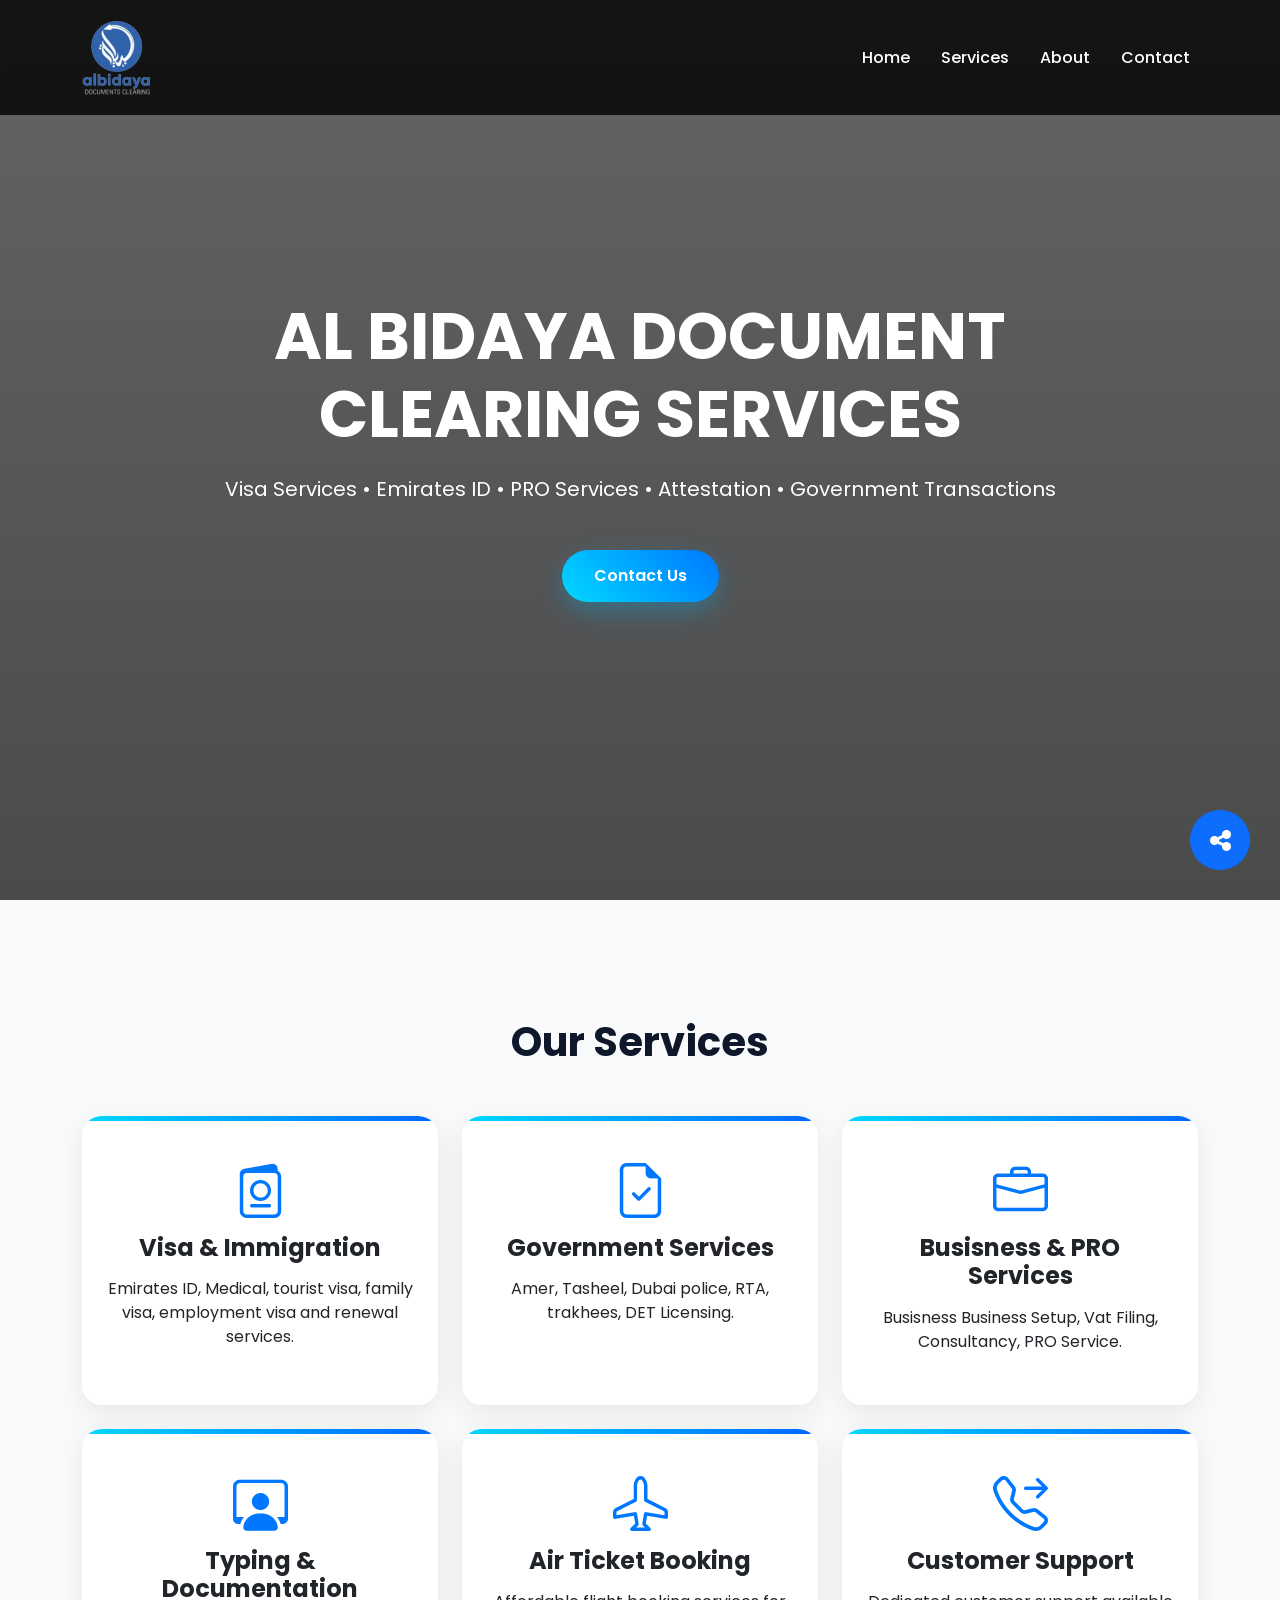
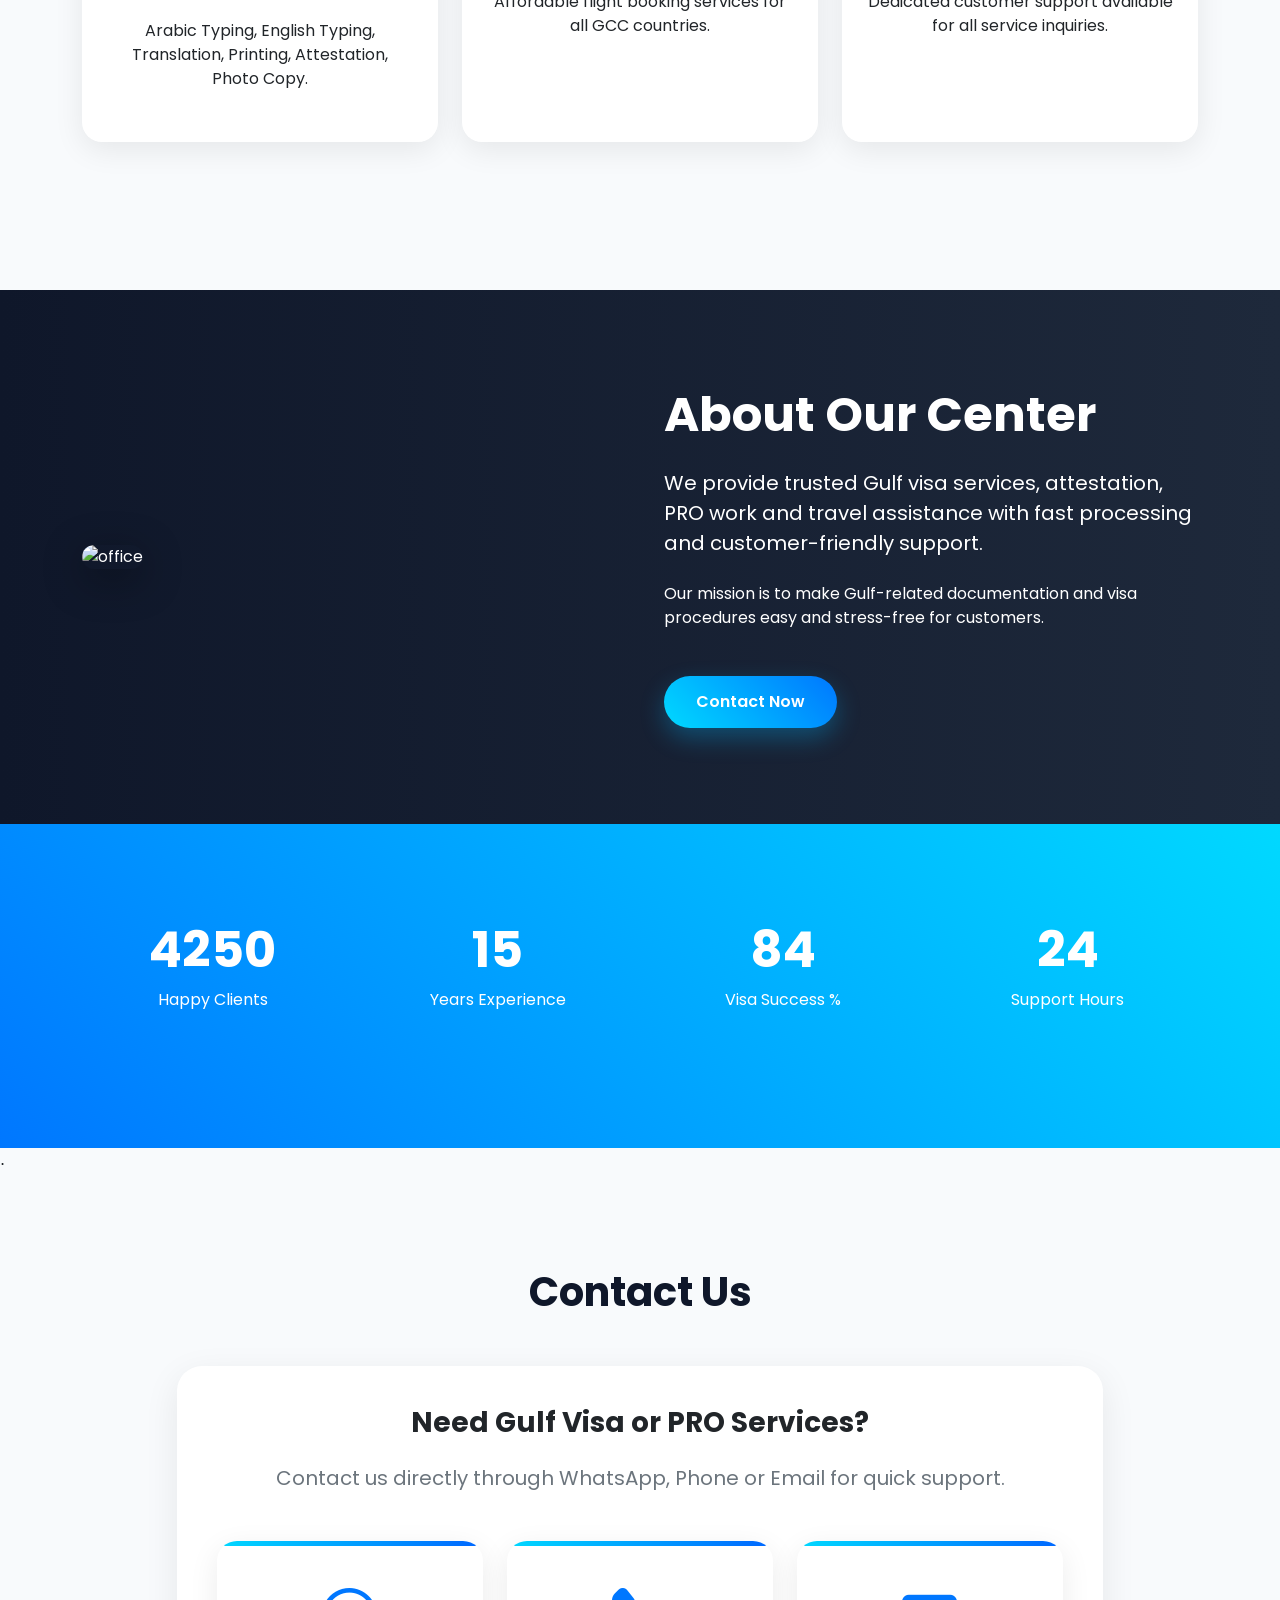
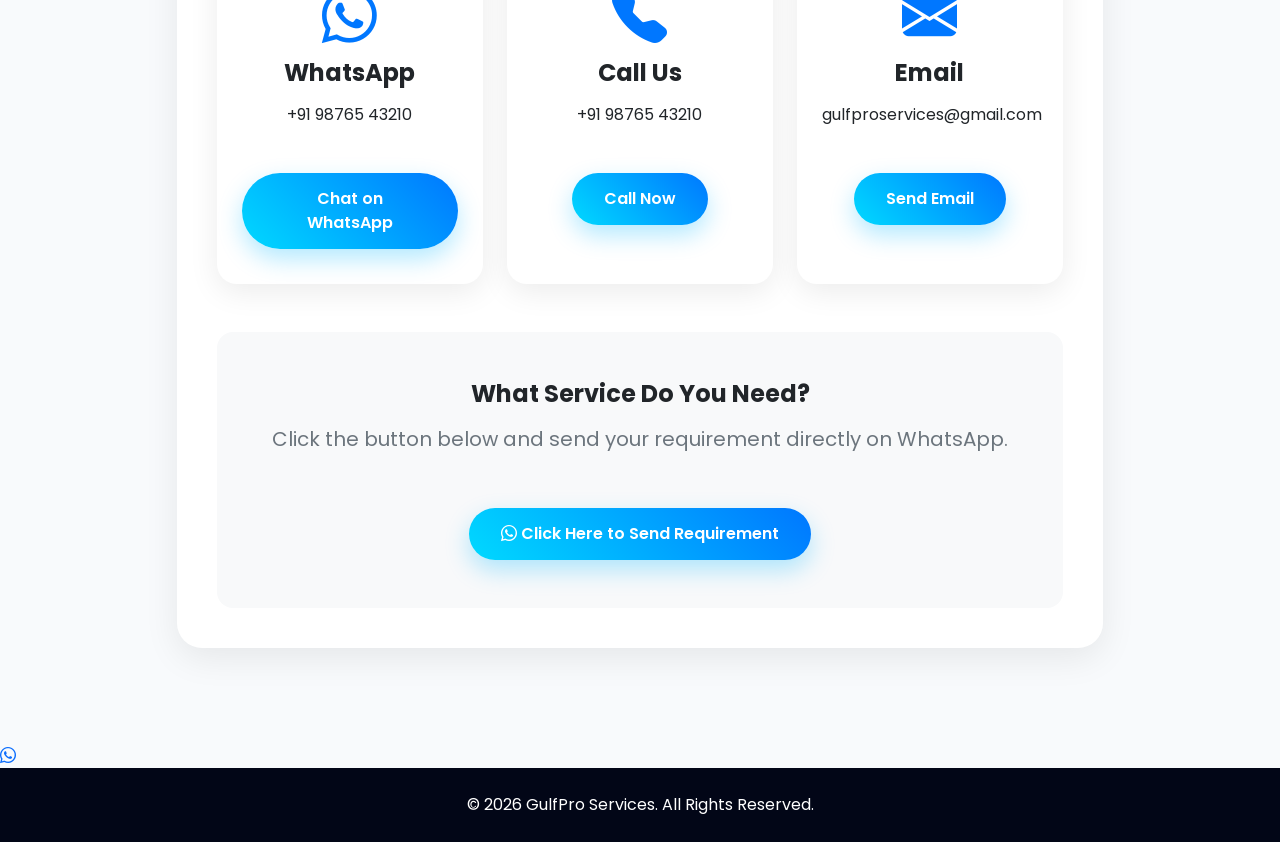
==== index.html @ 7e88ea54 "add sharesecondp" ====
<!DOCTYPE html>
<html lang="en">
<head>
  <meta charset="UTF-8" />
  <meta name="viewport" content="width=device-width, initial-scale=1.0" />
  <title>GulfPro Services</title>

  <link rel="stylesheet" href="https://fontawesome.com/icons/classic/solid/share-nodes">

  <link rel="stylesheet"
href="https://cdnjs.cloudflare.com/ajax/libs/font-awesome/6.5.1/css/all.min.css">

  <!-- Bootstrap -->
  <link
    href="https://cdn.jsdelivr.net/npm/bootstrap@5.3.3/dist/css/bootstrap.min.css"
    rel="stylesheet"
  />

  <!-- Bootstrap Icons -->
  <link
    rel="stylesheet"
    href="https://cdn.jsdelivr.net/npm/bootstrap-icons@1.11.3/font/bootstrap-icons.min.css"
  />

  <!-- AOS Animation -->
  <link
    href="https://unpkg.com/aos@2.3.4/dist/aos.css"
    rel="stylesheet"
  />

  <!-- Google Font -->
  <link rel="preconnect" href="https://fonts.googleapis.com">
  <link rel="preconnect" href="https://fonts.gstatic.com" crossorigin>
  <link href="https://fonts.googleapis.com/css2?family=Poppins:wght@300;400;500;600;700&display=swap" rel="stylesheet">
  <link rel="stylesheet" href="css.css">
</head>


<body>

  <!-- Navbar -->
  <nav class="navbar navbar-expand-lg  navbar-expand-sm navbar-dark fixed-top">
    <div class="container">
      <a class="navbar-brand" href="#">
        <img src="logo42.png" alt="" style="width: 25%;">
      </a>

      <button
        class="navbar-toggler"
        type="button"
        data-bs-toggle="collapse"
        data-bs-target="#navbarNav"
      >
        <span class="navbar-toggler-icon"></span>
      </button>

      <div class="collapse navbar-collapse" id="navbarNav">
        <ul class="navbar-nav ms-auto">
          <li class="nav-item">
            <a class="nav-link" href="#home">Home</a>
          </li>
          <li class="nav-item">
            <a class="nav-link" href="#services">Services</a>
          </li>
          <li class="nav-item">
            <a class="nav-link" href="#about">About</a>
          </li>
          <li class="nav-item">
            <a class="nav-link" href="#contact">Contact</a>
          </li>
        </ul>
      </div>
    </div>
  </nav>

  <!-- Hero Section -->
  <section class="hero" id="home">
    <div class="container">
      <div class="row justify-content-center">
        <div class="col-lg-10">
          <h1>
            AL BIDAYA DOCUMENT CLEARING SERVICES
          </h1>
          <p>
            Visa Services • Emirates ID • PRO Services • Attestation • Government Transactions
          </p>

          <a href="#contact" class="main-btn">
            Contact Us
          </a>
        </div>
      </div>
    </div>
  </section>

  <!-- Services -->
   <div style="width: 100%;height:70px;" id="services"></div>
  <section class=" services" >
    <div class="container py-5">
      <h2 class="section-title" data-aos="fade-up">
        Our Services
      </h2>

      <div class="row g-4">

        <div class=" col-sm-12 col-md-12 col-lg-4" data-aos="zoom-in">
          <div class="service-card text-center">
            <i class="bi bi-passport floating"></i>
            <h4>Visa & Immigration </h4>
            <p>
              Emirates ID, Medical, tourist visa, family visa, employment visa and renewal services.
            </p>
          </div>
        </div>

        <div class=" col-sm-12 col-md-6 col-lg-4" data-aos-delay="100">
          <div class="service-card text-center">
            <i class="bi bi-file-earmark-check floating"></i>
            <h4>Government Services</h4>
            <p>
              Amer, Tasheel, Dubai police, RTA, trakhees, DET Licensing.
            </p>
          </div>
        </div>

        <div class=" col-sm-12 col-md-12 col-lg-4" data-aos-delay="200">
          <div class="service-card text-center">
            <i class="bi bi-briefcase floating"></i>
            <h4> Busisness & PRO Services</h4>
            <p>
              Busisness Business Setup, Vat Filing, Consultancy, PRO Service.
            </p>
          </div>
        </div>

        <div class=" col-sm-12 col-md-12 col-lg-4" data-aos-delay="100">
          <div class="service-card text-center">
            <i class="bi bi-person-workspace floating"></i>
            <h4>Typing & Documentation</h4>
            <p>
              Arabic Typing, English Typing, Translation, Printing, Attestation, Photo Copy.
            </p>
          </div>
        </div>

        <div class=" col-sm-12 col-md-12 col-lg-4" data-aos="zoom-in">
          <div class="service-card text-center">
            <i class="bi bi-airplane floating"></i>
            <h4>Air Ticket Booking</h4>
            <p>
              Affordable flight booking services for all GCC countries.
            </p>
          </div>
        </div>

        

        <div class=" col-sm-12 col-md-12 col-lg-4" data-aos-delay="200">
          <div class="service-card text-center">
            <i class="bi bi-telephone-forward floating"></i>
            <h4>Customer Support</h4>
            <p>
              Dedicated customer support available for all service inquiries.
            </p>
          </div>
        </div>

      </div>
    </div>
  </section>

  <!-- About -->
   <div style="width: 100%;height:100px;" id="about"></div>
  <section class="about py-5" >
    <div class="container py-5">
      <div class="row align-items-center g-5">

        <div class="col-lg-6" data-aos="fade-right">
          <img
            src="https://images.unsplash.com/photo-1520607162513-77705c0f0d4a?q=80&w=2070&auto=format&fit=crop"
            alt="office"
          />
        </div>

        <div class="col-lg-6" data-aos="fade-left">
          <h2 class="fw-bold mb-4 display-5">
            About Our Center
          </h2>

          <p class="mb-4 fs-5">
            We provide trusted Gulf visa services, attestation, PRO work and travel assistance with fast processing and customer-friendly support.
          </p>

          <p>
            Our mission is to make Gulf-related documentation and visa procedures easy and stress-free for customers.
          </p>

          <a href="#contact" class="main-btn">
            Contact Now
          </a>
        </div>

      </div>
    </div>
  </section>

  <!-- Stats -->
   
  <section class="stats py-5">
    <div class="container py-5">
      <div class="row text-center">

        <div class="col-md-3 mb-4" data-aos="fade-up">
          <div class="stat-box">
            <h2 class="counter" data-target="5000">0</h2>
            <p>Happy Clients</p>
          </div>
        </div>

        <div class="col-md-3 mb-4" data-aos="fade-up" data-aos-delay="100">
          <div class="stat-box">
            <h2 class="counter" data-target="15">0</h2>
            <p>Years Experience</p>
          </div>
        </div>

        <div class="col-md-3 mb-4" data-aos="fade-up" data-aos-delay="200">
          <div class="stat-box">
            <h2 class="counter" data-target="100">0</h2>
            <p>Visa Success %</p>
          </div>
        </div>

        <div class="col-md-3 mb-4" data-aos="fade-up" data-aos-delay="300">
          <div class="stat-box">
            <h2 class="counter" data-target="24">0</h2>
            <p>Support Hours</p>
          </div>
        </div>

      </div>
    </div>
  </section>

  <!-- Contact -->
   .

  <section class="py-5" >
    <div class="container py-5" id="contact">
      <h2 class="section-title" data-aos="fade-up">
        Contact Us
      </h2>

      <div class="row justify-content-center">
        <div class="col-lg-10" data-aos="zoom-in">

          <div class="contact-box text-center">

            <h3 class="fw-bold mb-4">
              Need Gulf Visa or PRO Services?
            </h3>

            <p class="mb-5 fs-5 text-secondary">
              Contact us directly through WhatsApp, Phone or Email for quick support.
            </p>

            <div class="row g-4 mb-5">

              <div class="col-md-4">
                <div class="service-card text-center h-100">
                  <i class="bi bi-whatsapp"></i>
                  <h4>WhatsApp</h4>
                  <p>
                    +91 98765 43210
                  </p>

                  <a
                    href="https://wa.me/919876543210"
                    target="_blank"
                    class="main-btn"
                  >
                    Chat on WhatsApp
                  </a>
                </div>
              </div>

              <div class="col-md-4">
                <div class="service-card text-center h-100">
                  <i class="bi bi-telephone-fill"></i>
                  <h4>Call Us</h4>
                  <p>
                    +91 98765 43210
                  </p>

                  <a
                    href="tel:+919876543210"
                    class="main-btn"
                  >
                    Call Now
                  </a>
                </div>
              </div>

              <div class="col-md-4">
                <div class="service-card text-center h-100">
                  <i class="bi bi-envelope-fill"></i>
                  <h4>Email</h4>
                  <p>
                    gulfproservices@gmail.com
                  </p>

                  <a
                    href="mailto:gulfproservices@gmail.com"
                    class="main-btn"
                  >
                    Send Email
                  </a>
                </div>
              </div>

            </div>

            <div class="p-5 rounded-4 bg-light">
              <h4 class="fw-bold mb-3 text-dark">
                What Service Do You Need?
              </h4>

              <p class="text-secondary mb-4 fs-5">
                Click the button below and send your requirement directly on WhatsApp.
              </p>

              <a
                href="https://wa.me/919539756061?text=Hello%20GulfPro%20Services%2C%20I%20need%20more%20details%20about%20your%20services."
                target="_blank"
                class="main-btn"
              >
                <i class="bi bi-whatsapp"></i>
                Click Here to Send Requirement
              </a>
            </div>

          </div>

        </div>
      </div>
    </div>
  </section>

  <!-- Google Translate
  <div class="translate-box">
    <div id="google_translate_element"></div>
  </div> -->


   <a href="https://wa.me/919539756061?text=Hello...%0A%20AL%20BIDAYA%20DOCUMENT%20CLEARING%2C%20I%20need%20more%20details%20about%20your%20services."
class="whatsapp-float"
target="_blank">

<i class="bi bi-whatsapp"></i>

</a>


<!-- <a href="https://www.instagram.com/_junaid_ibnali_/?__pwa=1#" class="instagram" target="_blank">
<img src="instagram.png" alt="" width="20px">
</a>  -->



<div class="social-container">
    <div class="main-btnmedia">
        <i class="fa-solid fa-share-nodes"></i>
    </div>

    <a href="https://wa.me/919539756061?text=Hello...%0A%20AL%20BIDAYA%20DOCUMENT%20CLEARING%2C%20I%20need%20more%20details%20about%20your%20services." class="social whatsapp" target="_self">
        <i class="fab fa-whatsapp"></i>
    </a>

    <a href="https://www.instagram.com/_junaid_ibnali_/?__pwa=1#" class="social instagram" target="_blank">
        <i class="fab fa-instagram"></i>
    </a>

    <a href="tel:+919539756061" class="social phone">
      <i class="fas fa-phone"></i>
    </a>
</div>

  <!-- Footer -->
  <footer>
    <div class="container">
      <p class="mb-0">
        © 2026 GulfPro Services. All Rights Reserved.
      </p>
    </div>
  </footer>

  <!-- Bootstrap JS -->
  <script src="https://cdn.jsdelivr.net/npm/bootstrap@5.3.3/dist/js/bootstrap.bundle.min.js"></script>

  <!-- AOS -->
  <script src="https://unpkg.com/aos@2.3.4/dist/aos.js"></script>

  <script>
    AOS.init({
      duration: 1000,
      once: true,
    });

    // Counter Animation
    const counters = document.querySelectorAll('.counter');

    counters.forEach(counter => {
      counter.innerText = '0';

      const updateCounter = () => {
        const target = +counter.getAttribute('data-target');
        const c = +counter.innerText;

        const increment = target / 100;

        if(c < target) {
          counter.innerText = `${Math.ceil(c + increment)}`;
          setTimeout(updateCounter, 25);
        } else {
          counter.innerText = target;
        }
      };

      updateCounter();
    });

    // Smooth Scroll
    document.querySelectorAll('a[href^="#"]').forEach(anchor => {
      anchor.addEventListener('click', function(e) {
        e.preventDefault();

        document.querySelector(this.getAttribute('href')).scrollIntoView({
          behavior: 'smooth'
        });
      });
    });
  </script>

  <!-- Google Translate Script -->
  <script>
    function googleTranslateElementInit() {
      new google.translate.TranslateElement(
        {
          pageLanguage: 'en',
        },
        'google_translate_element'
      );
    }
  </script>

  <script src="//translate.google.com/translate_a/element.js?cb=googleTranslateElementInit"></script>

</body>
</html>
---- css.css ----
* {
      margin: 0;
      padding: 0;
      box-sizing: border-box;
      font-family: 'Poppins', sans-serif;
    }

    body {
      background: #f8fafc;
      overflow-x: hidden;
    }

    .navbar {
      background: rgba(0, 0, 0, 0.8);
      backdrop-filter: blur(10px);
      padding: 15px 0;
    }

    .navbar-brand {
      font-size: 28px;
      font-weight: 700;
      color: #00d9ff !important;
    }

    .nav-link {
      color: white !important;
      margin-left: 15px;
      transition: 0.3s;
      font-weight: 500;
    }
    .navbar-nav a{
      position: relative;
    }
    .navbar-nav a::after{
    content: "";
    position: absolute;
    left:7px;
    bottom: 8px;
    width: 0%;
    height: 2px;
    background: rgb(23, 142, 226);
    transition: 0.3s;
    }

    .navbar-nav a:hover::after{
      width: 50%;
      
    }


    @media(max-width: 991px) {
      .navbar-nav a::after{
    content: "";
    position: absolute;
    left:0;
    bottom: 8px;
    width: 0%;
    height: 2px;
    background: rgb(23, 142, 226);
    transition: 0.3s;
    float: left;
    }

    .navbar-nav a:hover::after{
      width: 50%;
      
    }

    .nav-item{
      width: fit-content;
      text-align: end;
    }
    }

    
              /* nav */
    .hero {
      height: 100vh;
      background:
        linear-gradient(rgba(0,0,0,0.6), rgba(0,0,0,0.7)),
        url('https://images.unsplash.com/photo-1516321318423-f06f85e504b3?q=80&w=1200&auto=format&fit=crop&utm_source=chatgpt.com');
      background-size: cover;
      background-position: center;
      display: flex;
      align-items: center;
      color: white;
      text-align: center;
    }

    .hero h1 {
      font-size: 65px;
      font-weight: 700;
      animation: fadeDown 1.2s ease;
    }

    .hero p {
      font-size: 20px;
      margin-top: 20px;
      animation: fadeUp 1.4s ease;
    }

    .main-btn {
      background: linear-gradient(45deg, #00d9ff, #0077ff);
      color: white;
      border: none;
      padding: 14px 32px;
      border-radius: 50px;
      margin-top: 30px;
      font-weight: 600;
      transition: 0.4s;
      text-decoration: none;
      display: inline-block;
      box-shadow: 0 10px 25px rgba(0, 183, 255, 0.3);
    }

    .main-btn:hover {
      transform: translateY(-5px) scale(1.03);
      color: white;
    }
    .services{
        
    }

    .section-title {
      font-size: 40px;
      font-weight: 700;
      text-align: center;
      margin-bottom: 50px;
      color: #0f172a;
    }

    .service-card {
      background: white;
      border-radius: 20px;
      padding: 35px 25px;
      transition: 0.4s;
      box-shadow: 0 8px 30px rgba(0,0,0,0.08);
      height: 100%;
      position: relative;
      overflow: hidden;
    }

    .service-card::before {
      content: '';
      position: absolute;
      width: 100%;
      height: 5px;
      background: linear-gradient(to right, #00d9ff, #0066ff);
      top: 0;
      left: 0;
    }

    .service-card:hover {
      transform: translateY(-10px);
      box-shadow: 0 15px 40px rgba(0,0,0,0.15);
    }

    .service-card i {
      font-size: 55px;
      color: #0077ff;
      margin-bottom: 20px;
    }

    .service-card h4 {
      font-weight: 700;
      margin-bottom: 15px;
    }

    .about {
      background: linear-gradient(to right, #0f172a, #1e293b);
      color: white;
    }

    .about img {
      width: 100%;
      border-radius: 25px;
      box-shadow: 0 10px 40px rgba(0,0,0,0.4);
    }

    .stats {
      background: linear-gradient(45deg, #0077ff, #00d9ff);
      color: white;
    }

    .stat-box h2 {
      font-size: 50px;
      font-weight: 700;
    }

    .contact-box {
      background: white;
      border-radius: 25px;
      padding: 40px;
      box-shadow: 0 10px 35px rgba(0,0,0,0.08);
    }

    .form-control {
      height: 55px;
      border-radius: 12px;
      border: 1px solid #ddd;
    }

    textarea.form-control {
      height: 140px;
    }

    footer {
      background: #020617;
      color: white;
      text-align: center;
      padding: 25px 0;
    }

    .floating {
      animation: floating 3s ease-in-out infinite;
    }

    @keyframes floating {
      0% {
        transform: translateY(0px);
      }
      50% {
        transform: translateY(-10px);
      }
      100% {
        transform: translateY(0px);
      }
    }

    @keyframes fadeDown {
      from {
        opacity: 0;
        transform: translateY(-50px);
      }
      to {
        opacity: 1;
        transform: translateY(0);
      }
    }

    @keyframes fadeUp {
      from {
        opacity: 0;
        transform: translateY(50px);
      }
      to {
        opacity: 1;
        transform: translateY(0);
      }
    }

    .translate-box {
      position: fixed;
      right: 20px;
      bottom: 20px;
      z-index: 999;
    }

    @media(max-width: 768px) {
      .hero h1 {
        font-size: 40px;
      }

      .section-title {
        font-size: 32px;
      }
    }


    /* .whatsapp-float{
position:fixed;
bottom:20px;
right:20px;
width:50px;
height:50px;
background:#25d366;
color:white;
border-radius:50%;
display:flex;
align-items:center;
justify-content:center;
font-size:30px;
text-decoration:none;
z-index:999;
box-shadow:0 10px 25px rgba(0,0,0,0.2);
}

.instagram{
    position:fixed;
bottom:80px;
right:20px;
width:50px;
height:50px;
background:#954601;
color:white;
border-radius:50%;
display:flex;
align-items:center;
justify-content:center;
font-size:30px;
text-decoration:none;
z-index:999;
box-shadow:0 10px 25px rgba(0,0,0,0.2);
} */

/* .instagram img{
    width:50px;
    height:50px;
}



.social-container{
    position: fixed;
    right: 30px;
    bottom: 30px;
}

.main-btnmedia{
    width: 60px;
    height: 60px;
    background: #007bff;
    color: white;
    border-radius: 50%;
    display: flex;
    justify-content: center;
    align-items: center;
    cursor: pointer;
    font-size: 30px;
}

.social{
    position: absolute;
    width: 50px;
    height: 50px;
    border-radius: 50%;
    color: white;
    display: flex;
    justify-content: center;
    align-items: center;
    text-decoration: none;
    transition: 0.4s;
    opacity: 0;
}

.whatsapp{
    background: #25D366;
    bottom: 0;
    right: 0;
}

.instagram{
    background: #E4405F;
    bottom: 0;
    right: 0;
}

.social-container:hover .whatsapp{
    bottom: 70px;
    opacity: 1;
}

.social-container:hover .instagram{
    right: 58px;
    bottom: 38px;
    opacity: 1;
} */




.social-container{
    position: fixed;
    right: 30px;
    bottom: 30px;
}

.main-btnmedia{
    width: 60px;
    height: 60px;
    border-radius: 50%;
    background: #0d6efd;
    color: white;
    display: flex;
    justify-content: center;
    align-items: center;
    font-size: 24px;
    cursor: pointer;
}

.social{
    position: absolute;
    width: 50px;
    height: 50px;
    border-radius: 50%;
    color: white;
    display: flex;
    justify-content: center;
    align-items: center;
    text-decoration: none;
    right: 5px;
    bottom: 5px;
    opacity: 0;
    transition: all 0.4s ease;
}

.whatsapp{
    background: #25D366;
}

.instagram{
    background: #E4405F;
}

.phone{
    background: #007bff;
}

/* Hover Effect */
.social-container:hover .whatsapp{
    bottom: 75px;
    opacity: 1;
}

.social-container:hover .instagram{
    bottom: 140px;
    opacity: 1;
}

.social-container:hover .phone{
    bottom: 205px;
    opacity: 1;
}
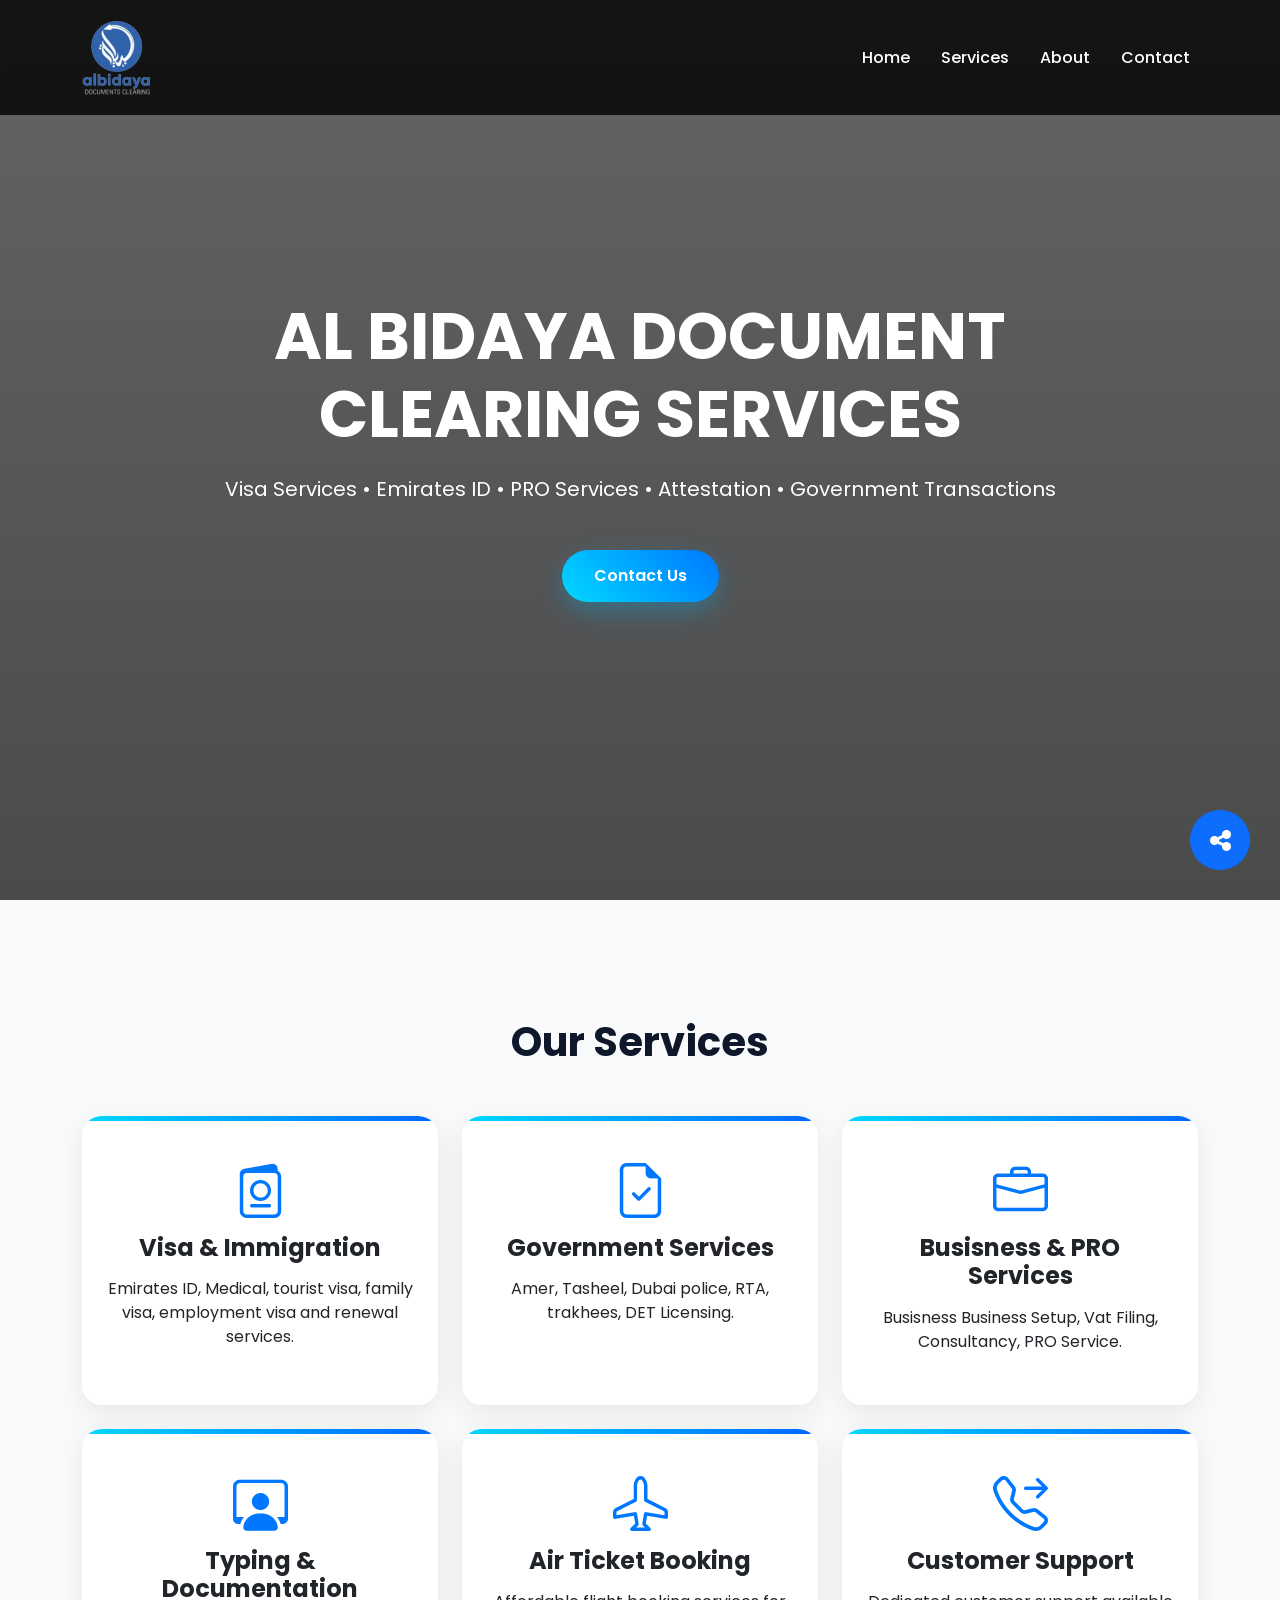
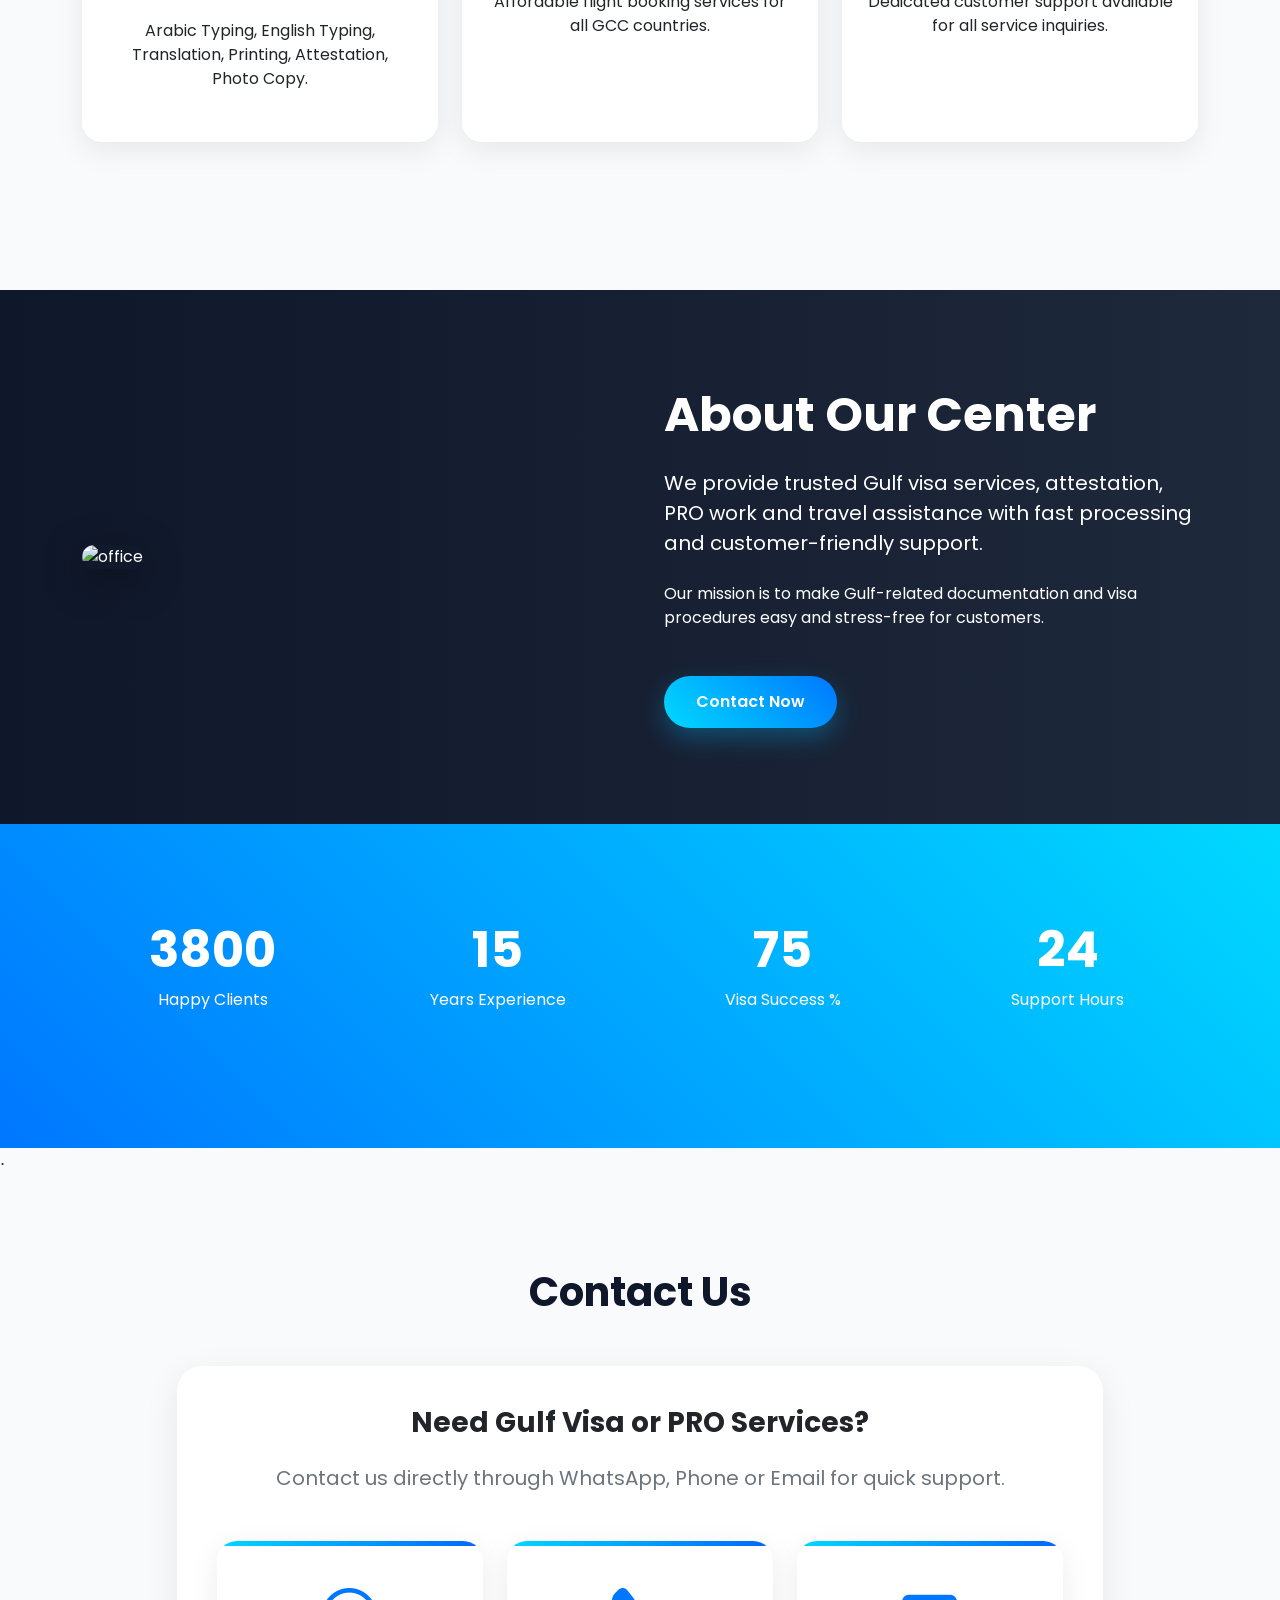
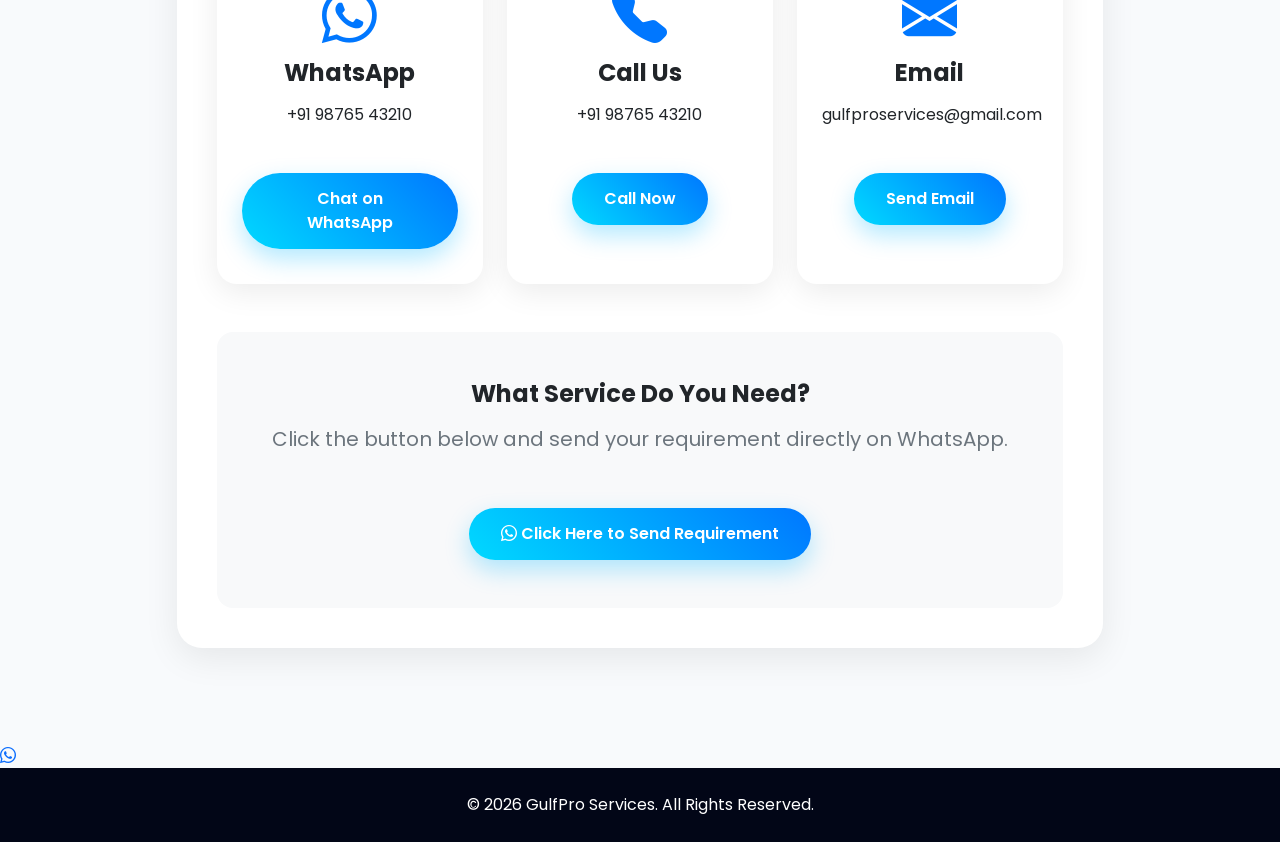
==== commit 08a57985: "add sharesecondp" ====
--- a/index.html
+++ b/index.html
@@ -39,7 +39,7 @@
 <body>
 
   <!-- Navbar -->
-  <nav class="navbar navbar-expand-lg  navbar-expand-sm navbar-dark fixed-top">
+  <nav class="navbar navbar-expand-sm   navbar-dark fixed-top">
     <div class="container">
       <a class="navbar-brand" href="#">
         <img src="logo42.png" alt="" style="width: 25%;">
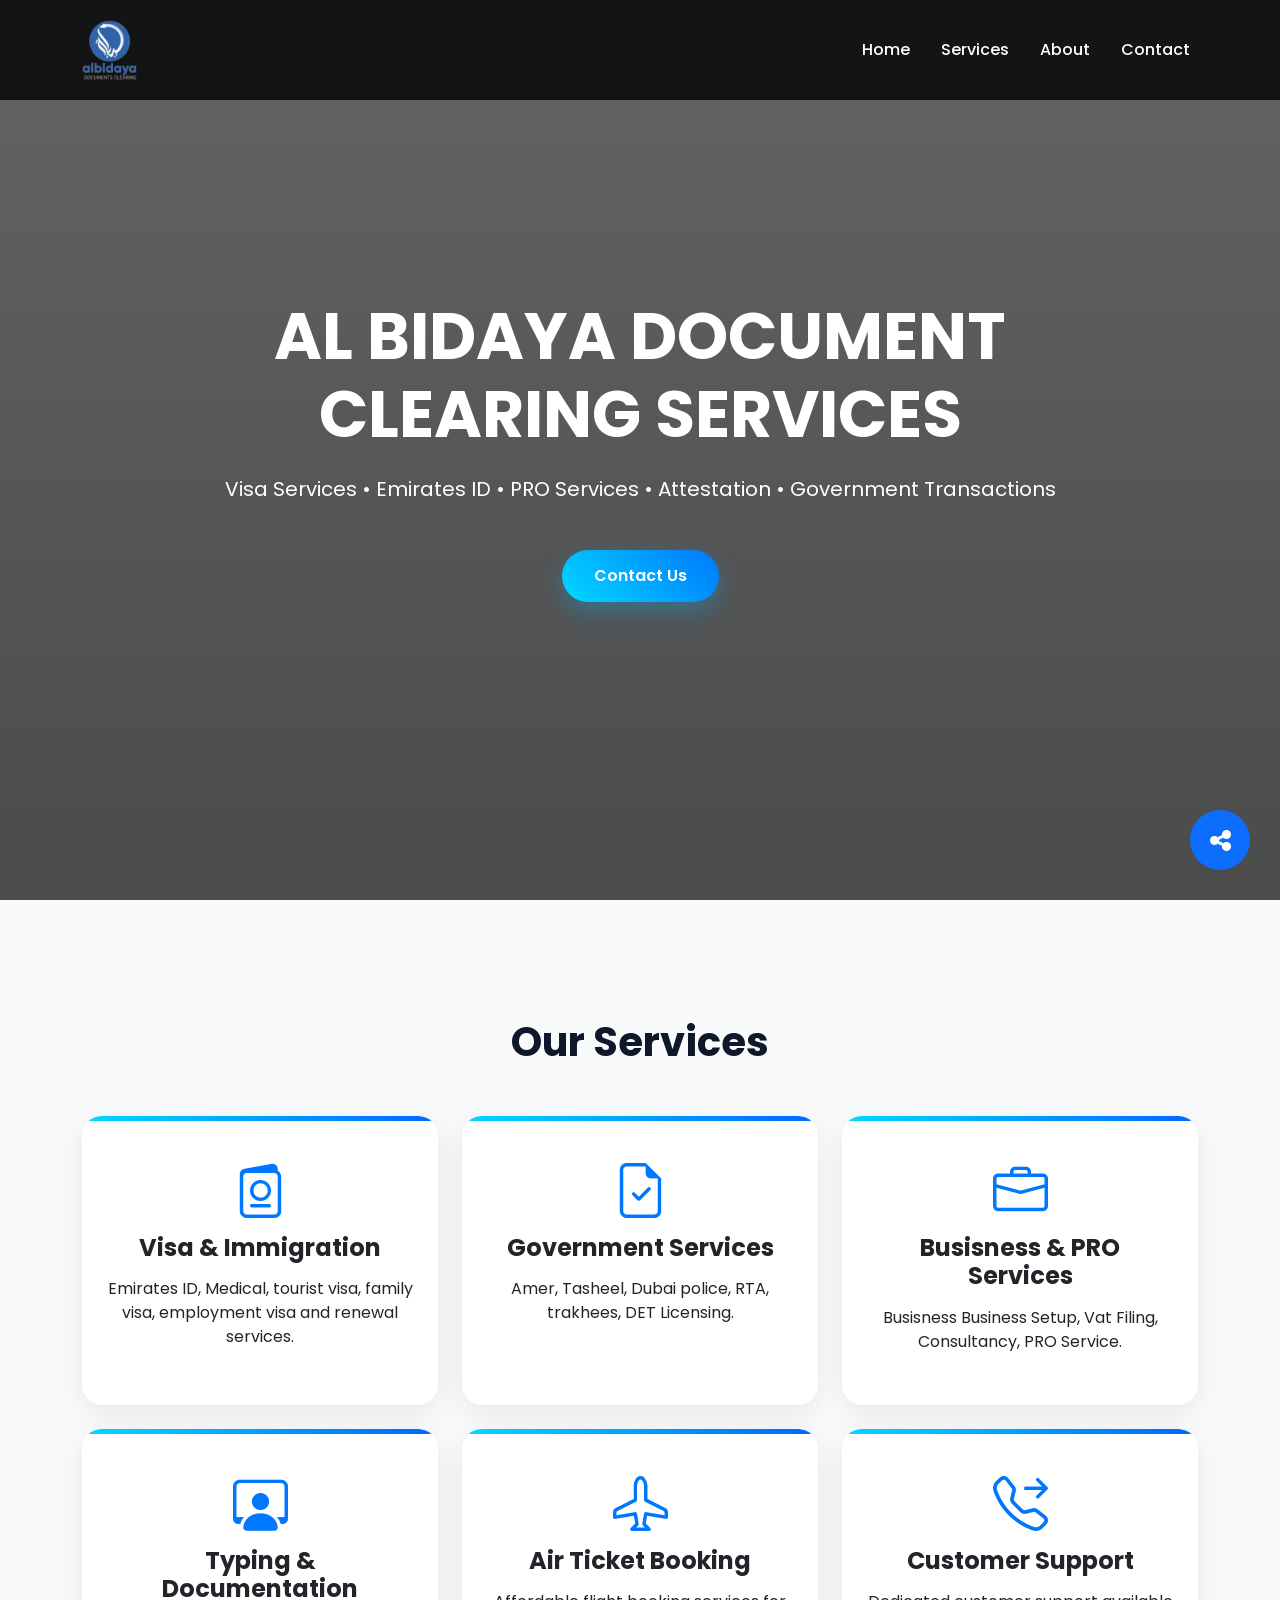
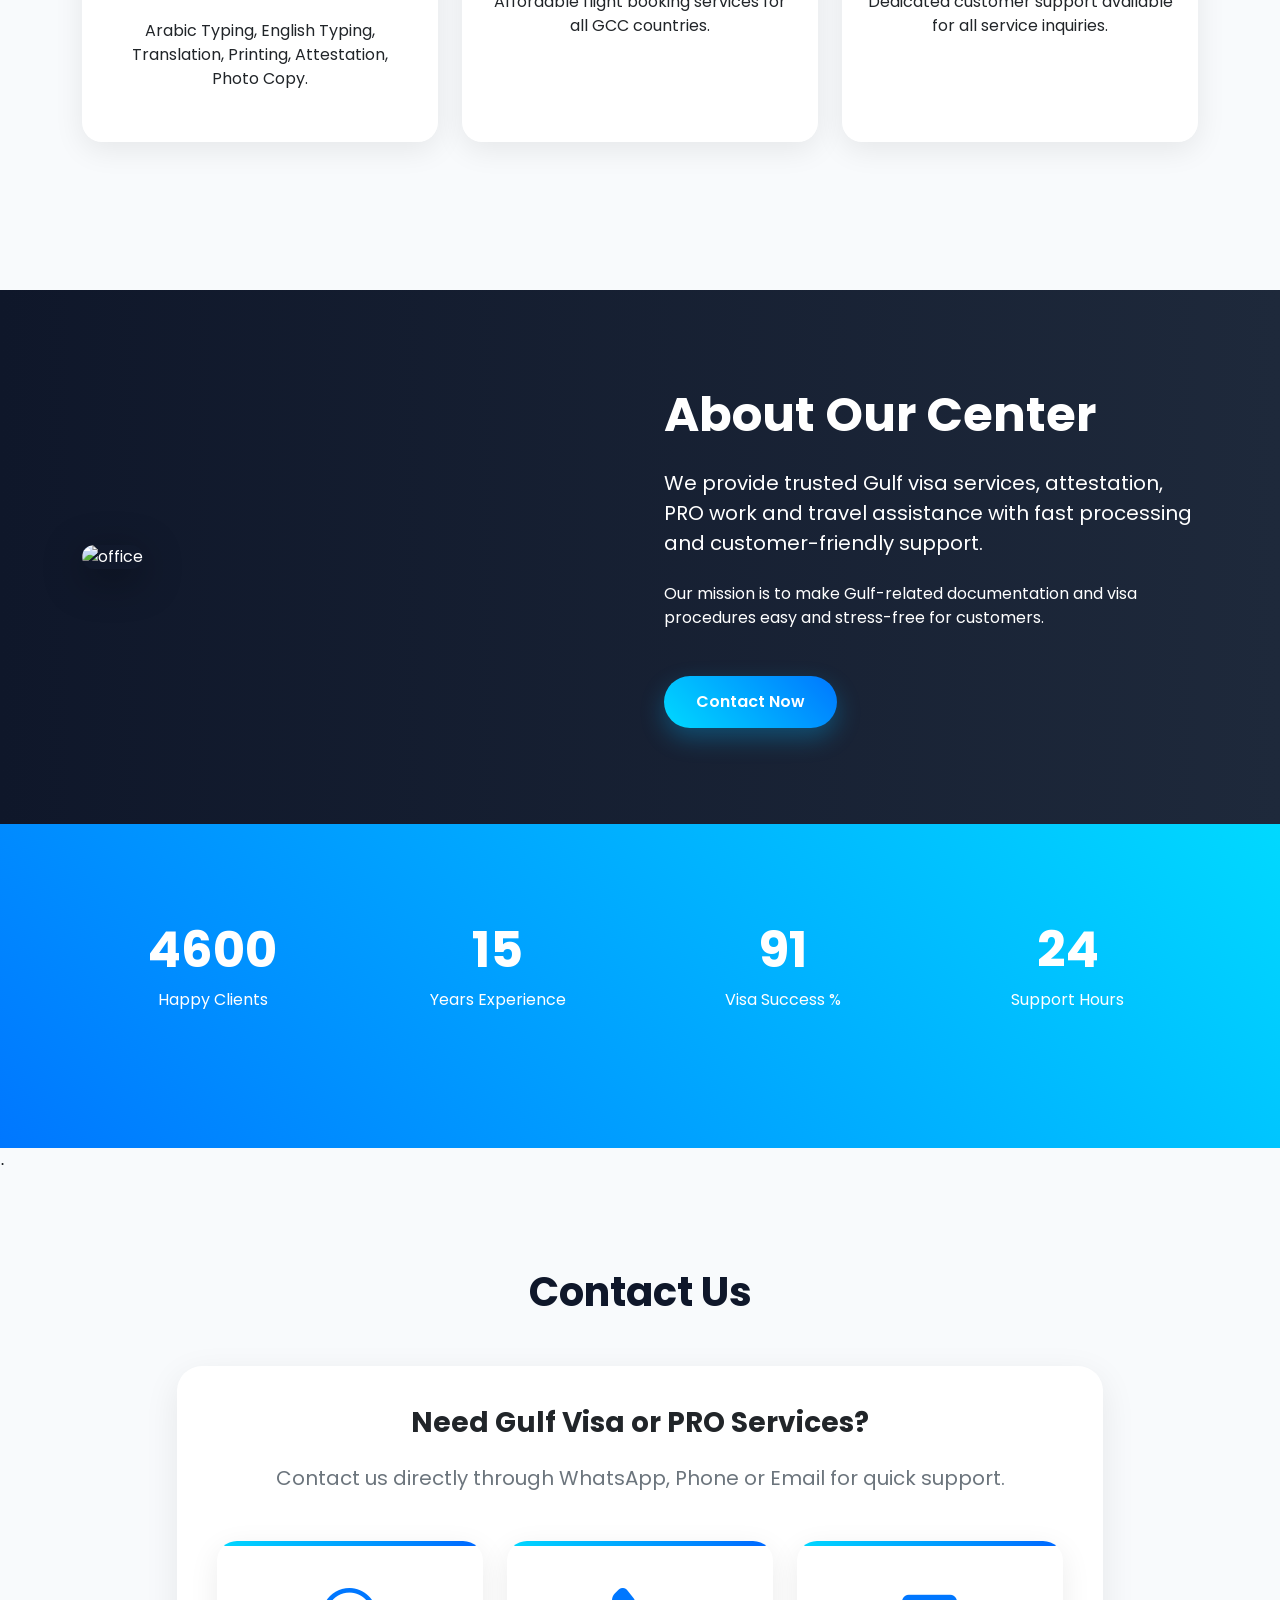
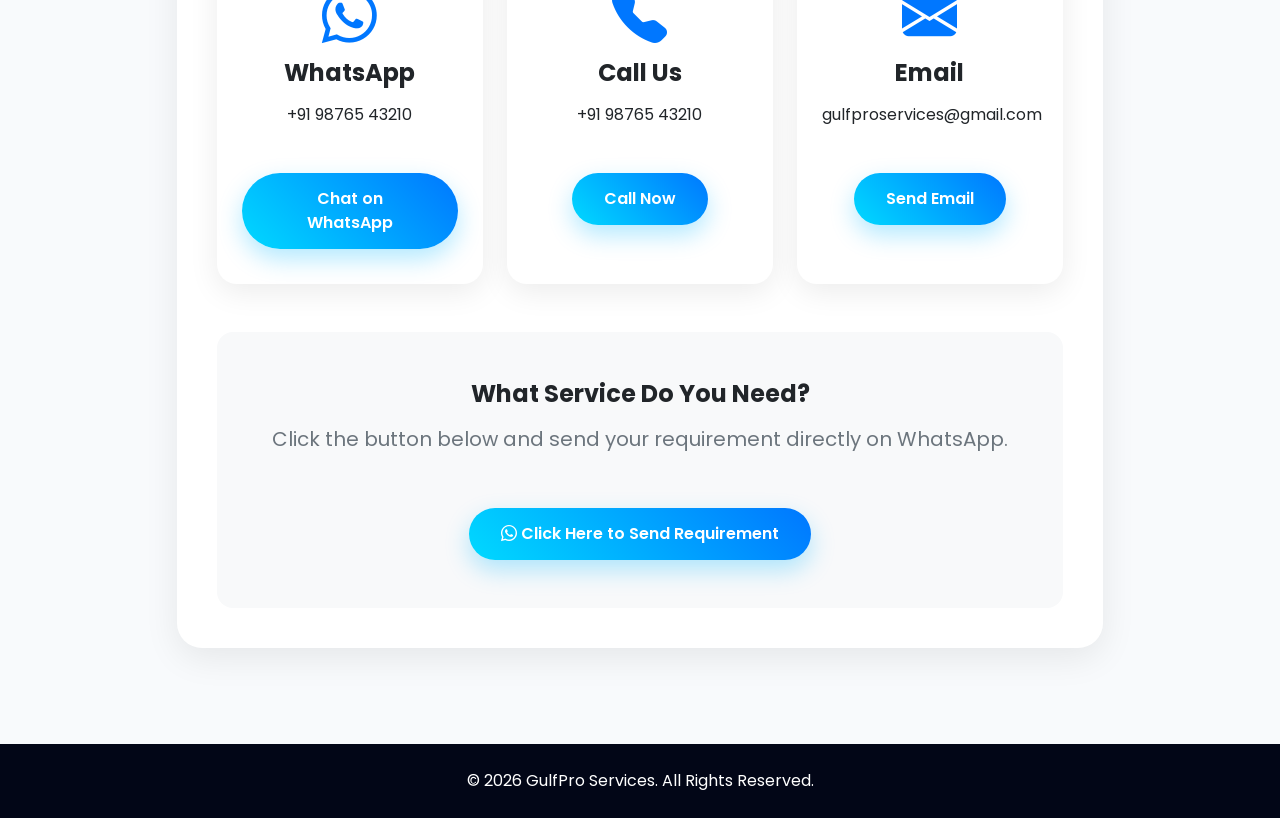
==== commit 88c68151: "add sharesecondp" ====
--- a/index.html
+++ b/index.html
@@ -42,7 +42,7 @@
   <nav class="navbar navbar-expand-sm   navbar-dark fixed-top">
     <div class="container">
       <a class="navbar-brand" href="#">
-        <img src="logo42.png" alt="" style="width: 25%;">
+        <img src="logo42.png" alt="" style="width:auto;height: 60px;">
       </a>
 
       <button
@@ -352,13 +352,13 @@
   </div> -->
 
 
-   <a href="https://wa.me/919539756061?text=Hello...%0A%20AL%20BIDAYA%20DOCUMENT%20CLEARING%2C%20I%20need%20more%20details%20about%20your%20services."
+   <!-- <a href="https://wa.me/919539756061?text=Hello...%0A%20AL%20BIDAYA%20DOCUMENT%20CLEARING%2C%20I%20need%20more%20details%20about%20your%20services."
 class="whatsapp-float"
 target="_blank">
 
 <i class="bi bi-whatsapp"></i>
 
-</a>
+</a> -->
 
 
 <!-- <a href="https://www.instagram.com/_junaid_ibnali_/?__pwa=1#" class="instagram" target="_blank">
--- a/css.css
+++ b/css.css
@@ -72,9 +72,17 @@
     }
     }
 
+
+    html,body{
+      overflow-x:hidden;
+    width:100%;
+    }
+
     
               /* nav */
     .hero {
+       width:100%;
+    overflow:hidden;
       height: 100vh;
       background:
         linear-gradient(rgba(0,0,0,0.6), rgba(0,0,0,0.7)),
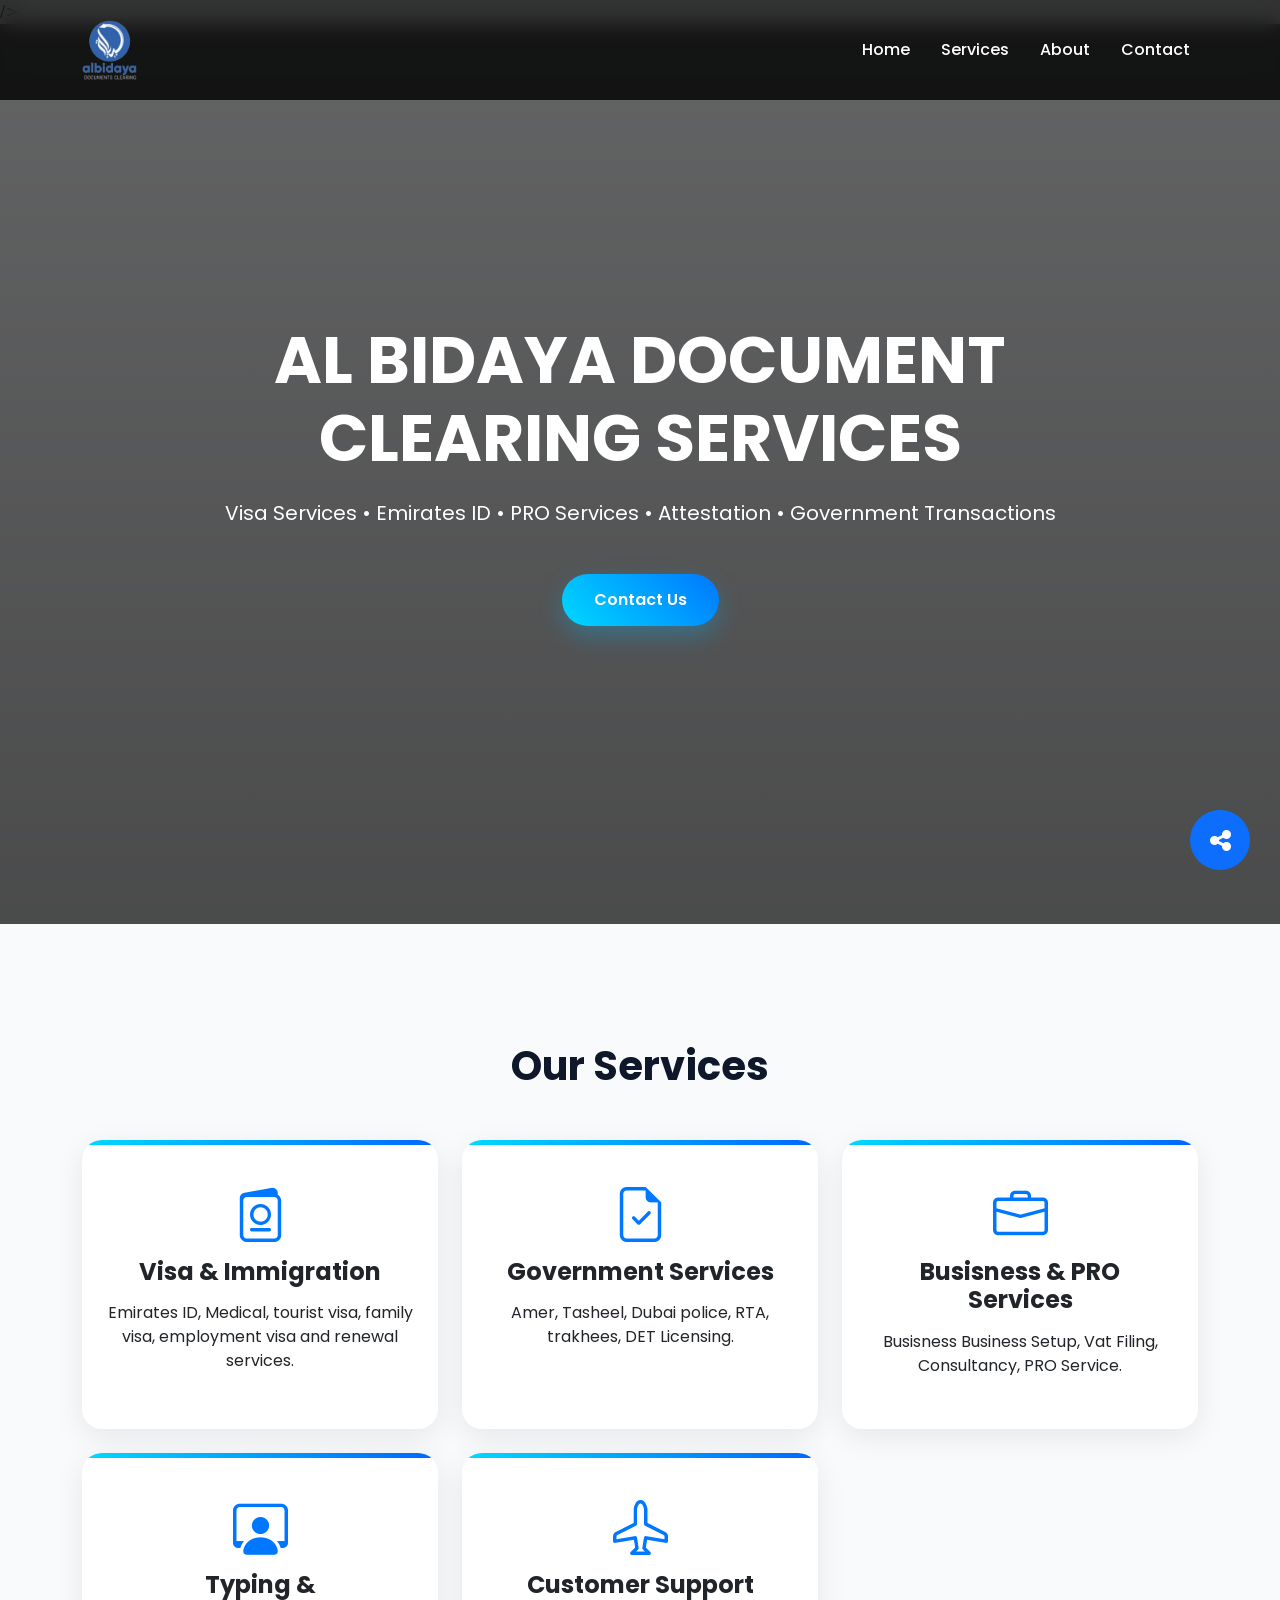
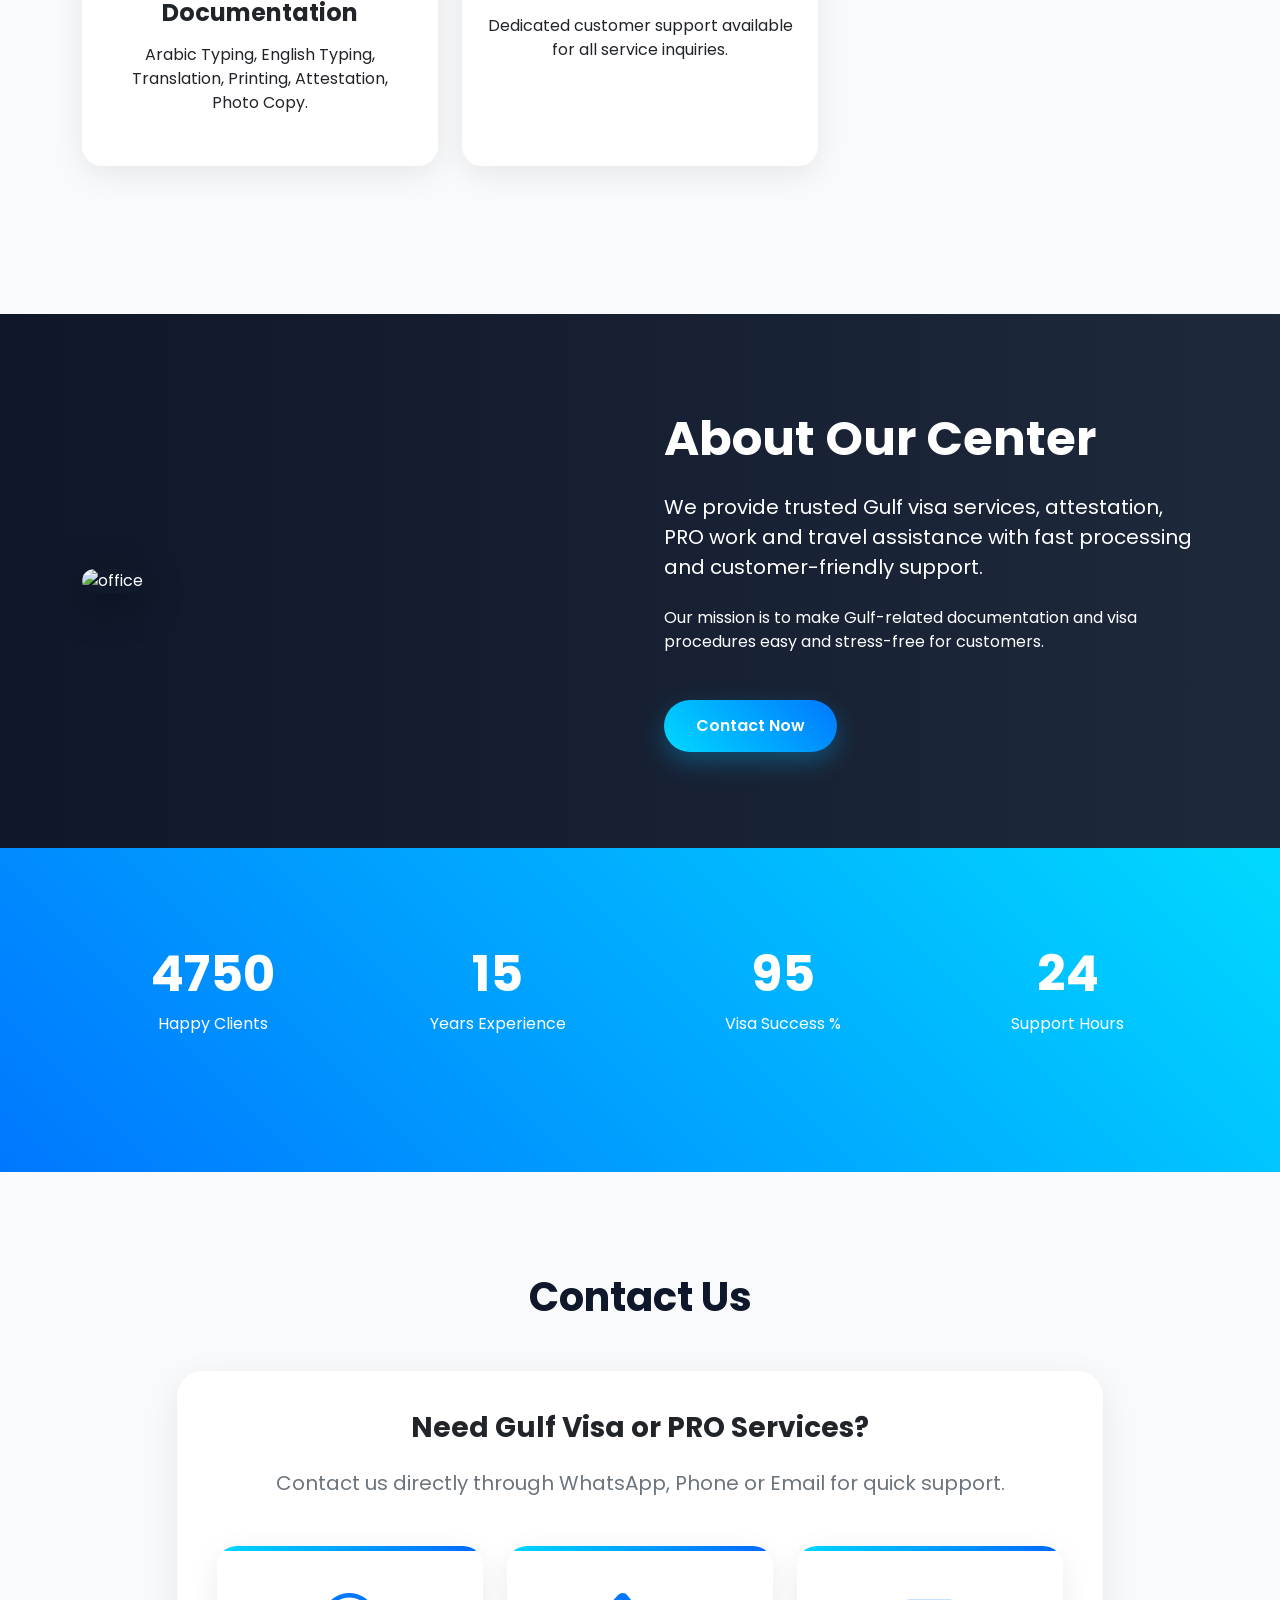
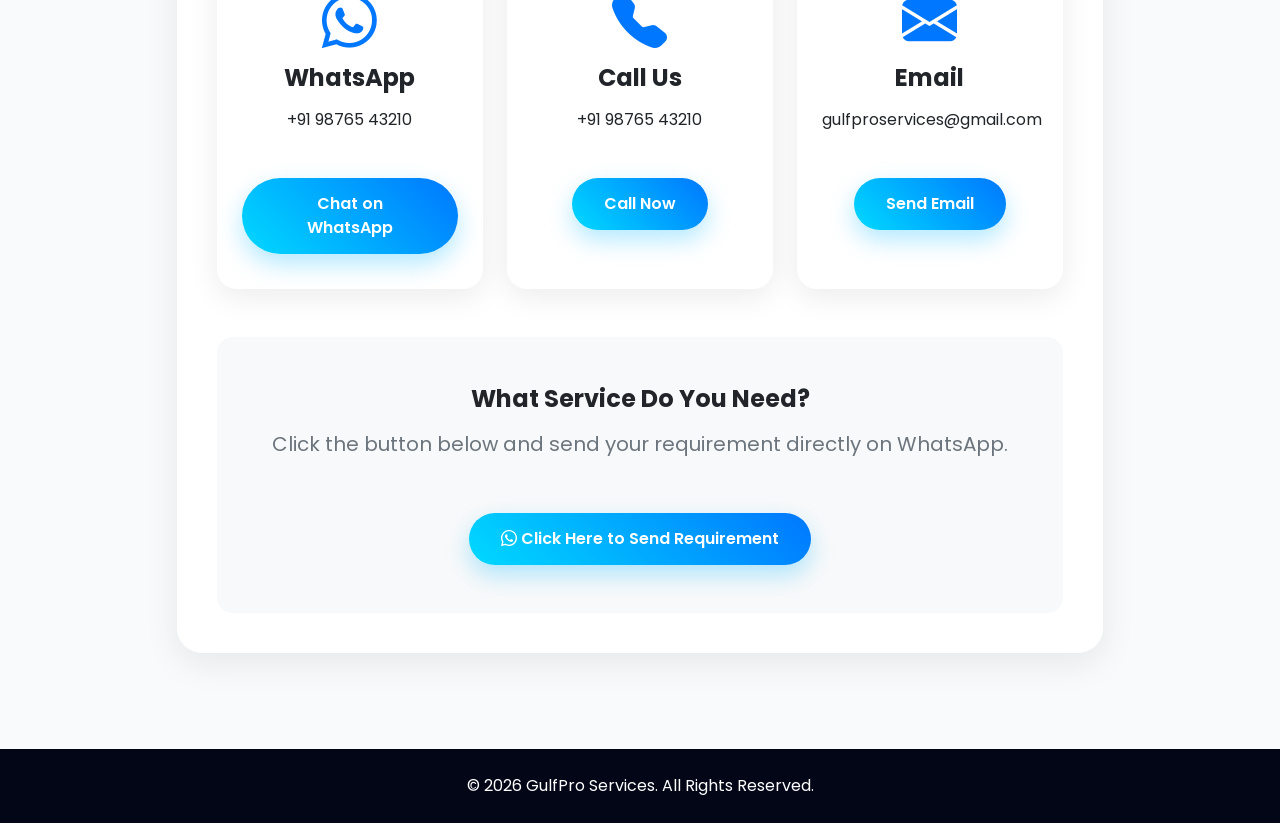
==== commit 67ebf4ed: "add sharesecondp" ====
--- a/index.html
+++ b/index.html
@@ -7,14 +7,13 @@
 
   <link rel="stylesheet" href="https://fontawesome.com/icons/classic/solid/share-nodes">
 
-  <link rel="stylesheet"
-href="https://cdnjs.cloudflare.com/ajax/libs/font-awesome/6.5.1/css/all.min.css">
+  <link rel="stylesheet" href="https://cdnjs.cloudflare.com/ajax/libs/font-awesome/6.5.1/css/all.min.css">
 
   <!-- Bootstrap -->
-  <link
-    href="https://cdn.jsdelivr.net/npm/bootstrap@5.3.3/dist/css/bootstrap.min.css"
-    rel="stylesheet"
-  />
+  <link href="https://cdn.jsdelivr.net/npm/bootstrap@5.3.3/dist/css/bootstrap.min.css" rel="stylesheet" />
+  <link rel="stylesheet" href="cssboost.css">
+  <link rel="stylesheet" href="css.css">
+
 
   <!-- Bootstrap Icons -->
   <link
@@ -23,16 +22,14 @@
   />
 
   <!-- AOS Animation -->
-  <link
-    href="https://unpkg.com/aos@2.3.4/dist/aos.css"
-    rel="stylesheet"
+  <link href="https://unpkg.com/aos@2.3.4/dist/aos.css" rel="stylesheet">
   />
 
   <!-- Google Font -->
   <link rel="preconnect" href="https://fonts.googleapis.com">
   <link rel="preconnect" href="https://fonts.gstatic.com" crossorigin>
   <link href="https://fonts.googleapis.com/css2?family=Poppins:wght@300;400;500;600;700&display=swap" rel="stylesheet">
-  <link rel="stylesheet" href="css.css">
+  
 </head>
 
 
@@ -41,16 +38,11 @@
   <!-- Navbar -->
   <nav class="navbar navbar-expand-sm   navbar-dark fixed-top">
     <div class="container">
-      <a class="navbar-brand" href="#">
-        <img src="logo42.png" alt="" style="width:auto;height: 60px;">
+      <a class="navbar-brand" href="#home">
+        <img src="logo42.png" alt=""  style="width:auto;height: 60px;">
       </a>
 
-      <button
-        class="navbar-toggler"
-        type="button"
-        data-bs-toggle="collapse"
-        data-bs-target="#navbarNav"
-      >
+      <button class="navbar-toggler" type="button" data-bs-toggle="collapse" data-bs-target="#navbarNav">
         <span class="navbar-toggler-icon"></span>
       </button>
 
@@ -146,16 +138,16 @@
         <div class=" col-sm-12 col-md-12 col-lg-4" data-aos="zoom-in">
           <div class="service-card text-center">
             <i class="bi bi-airplane floating"></i>
-            <h4>Air Ticket Booking</h4>
-            <p>
-              Affordable flight booking services for all GCC countries.
+            <h4>Customer Support</h4>
+            <p>
+             Dedicated customer support available for all service inquiries.
             </p>
           </div>
         </div>
 
         
 
-        <div class=" col-sm-12 col-md-12 col-lg-4" data-aos-delay="200">
+        <!-- <div class=" col-sm-12 col-md-12 col-lg-4" data-aos-delay="200">
           <div class="service-card text-center">
             <i class="bi bi-telephone-forward floating"></i>
             <h4>Customer Support</h4>
@@ -163,7 +155,7 @@
               Dedicated customer support available for all service inquiries.
             </p>
           </div>
-        </div>
+        </div> -->
 
       </div>
     </div>
@@ -243,10 +235,10 @@
   </section>
 
   <!-- Contact -->
-   .
-
+   
+<div style="width: 100%;height:5px;" id="contact"></div>
   <section class="py-5" >
-    <div class="container py-5" id="contact">
+    <div class="container py-5" >
       <h2 class="section-title" data-aos="fade-up">
         Contact Us
       </h2>
@@ -358,10 +350,10 @@
 
 <i class="bi bi-whatsapp"></i>
 
-</a> -->
-
-
-<!-- <a href="https://www.instagram.com/_junaid_ibnali_/?__pwa=1#" class="instagram" target="_blank">
+</a> 
+
+
+ <a href="https://www.instagram.com/_junaid_ibnali_/?__pwa=1#" class="instagram" target="_blank">
 <img src="instagram.png" alt="" width="20px">
 </a>  -->
 
@@ -383,7 +375,7 @@
     <a href="tel:+919539756061" class="social phone">
       <i class="fas fa-phone"></i>
     </a>
-</div>
+</div> 
 
   <!-- Footer -->
   <footer>
--- a/css.css
+++ b/css.css
@@ -94,6 +94,27 @@
       color: white;
       text-align: center;
     }
+
+    @media(max-width: 576px) {
+      .hero{
+        display: block;
+      }
+      .hero {
+        width:100%;
+    overflow:hidden;
+      height: 100vh;
+      background:
+        linear-gradient(rgba(0,0,0,0.6), rgba(0,0,0,0.7)),
+        url('bg.jpg');
+      background-size: 140%;
+    background-position: center;
+      display: flex;
+      align-items: center;
+      color: white;
+      text-align: center;
+      } 
+    }
+
 
     .hero h1 {
       font-size: 65px;
@@ -438,4 +459,44 @@
 .social-container:hover .phone{
     bottom: 205px;
     opacity: 1;
+}
+
+
+@media(max-width:576px){
+
+    .social-container{
+        right:15px;
+        bottom:15px;
+    }
+
+    .main-btnmedia{
+        width:55px;
+        height:55px;
+        font-size:20px;
+    }
+
+    .social{
+        width:48px;
+        height:48px;
+        font-size:18px;
+    }
+
+    /* Instagram hide */
+
+    .instagram{
+        display:block;
+    }
+
+    /* WhatsApp */
+
+    .whatsapp{
+        bottom:65px;
+    }
+
+    /* Call */
+
+    .phone{
+        bottom:120px;
+    }
+
 }
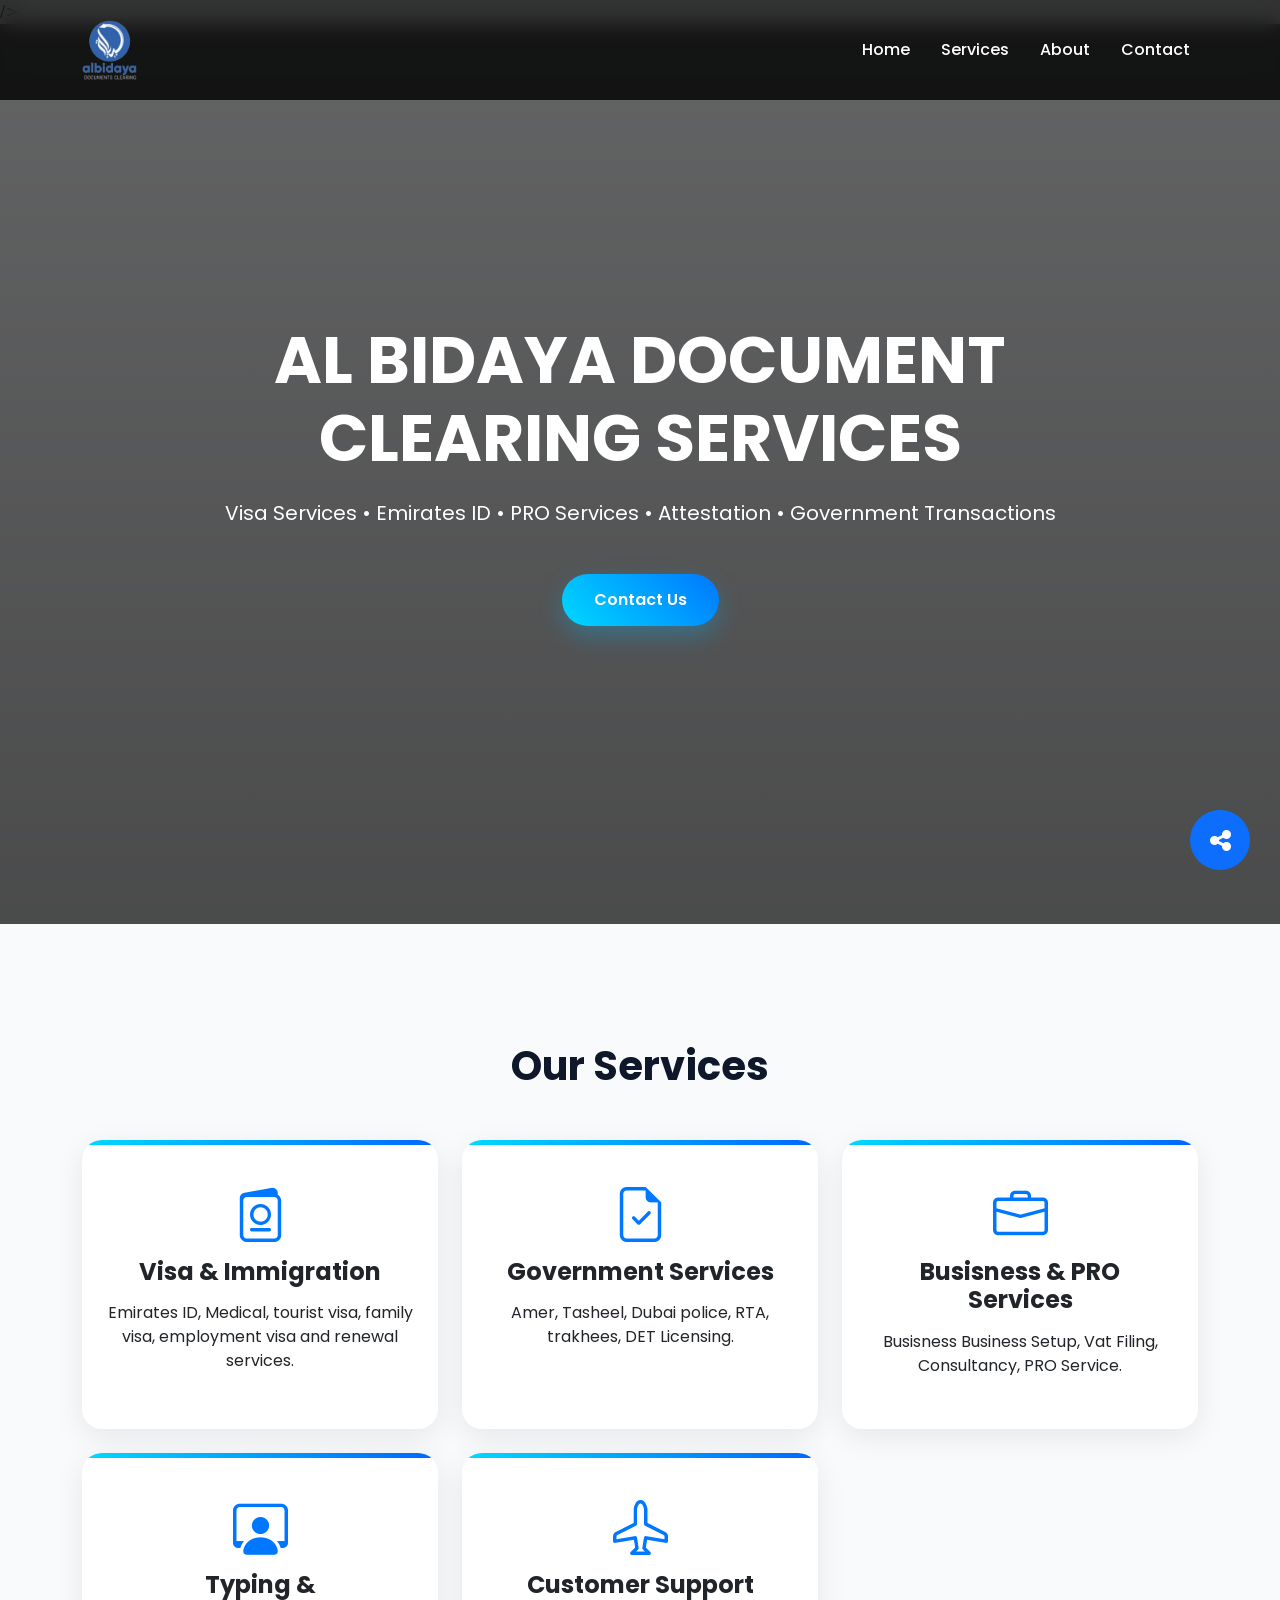
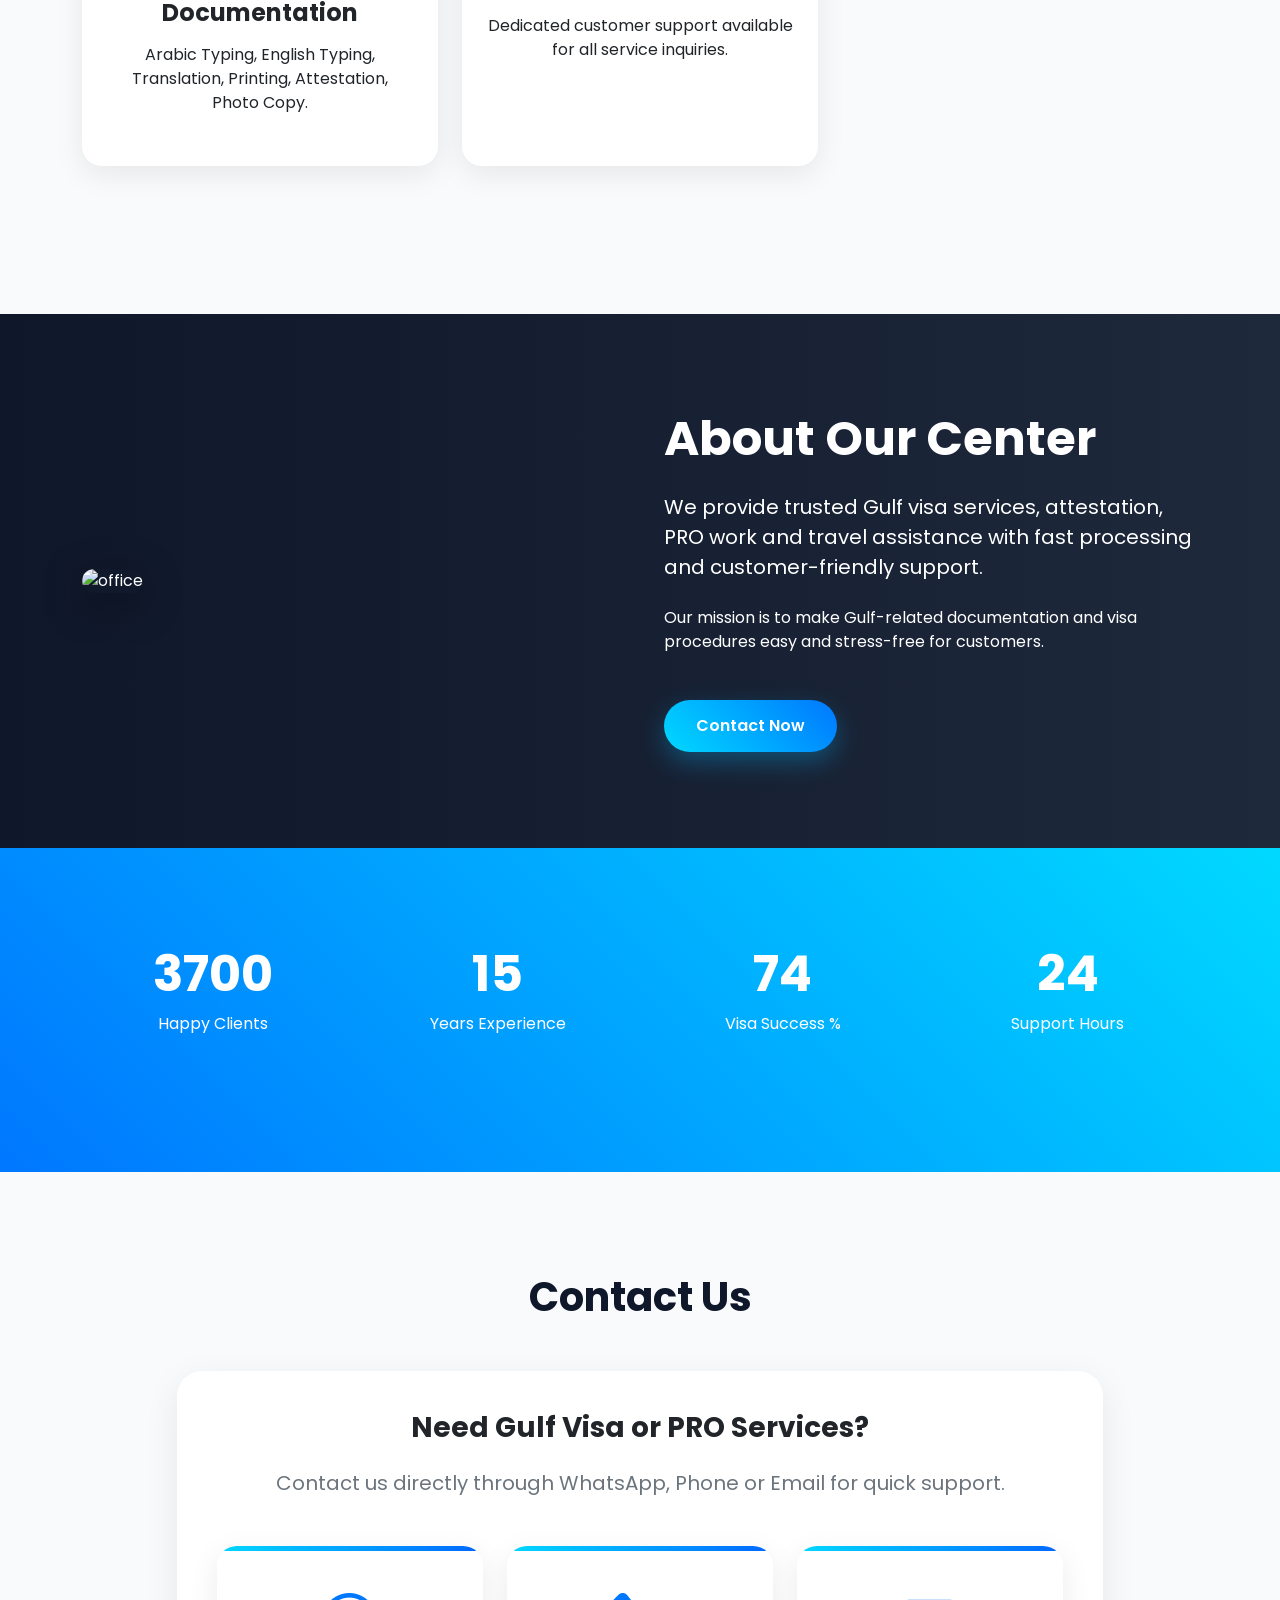
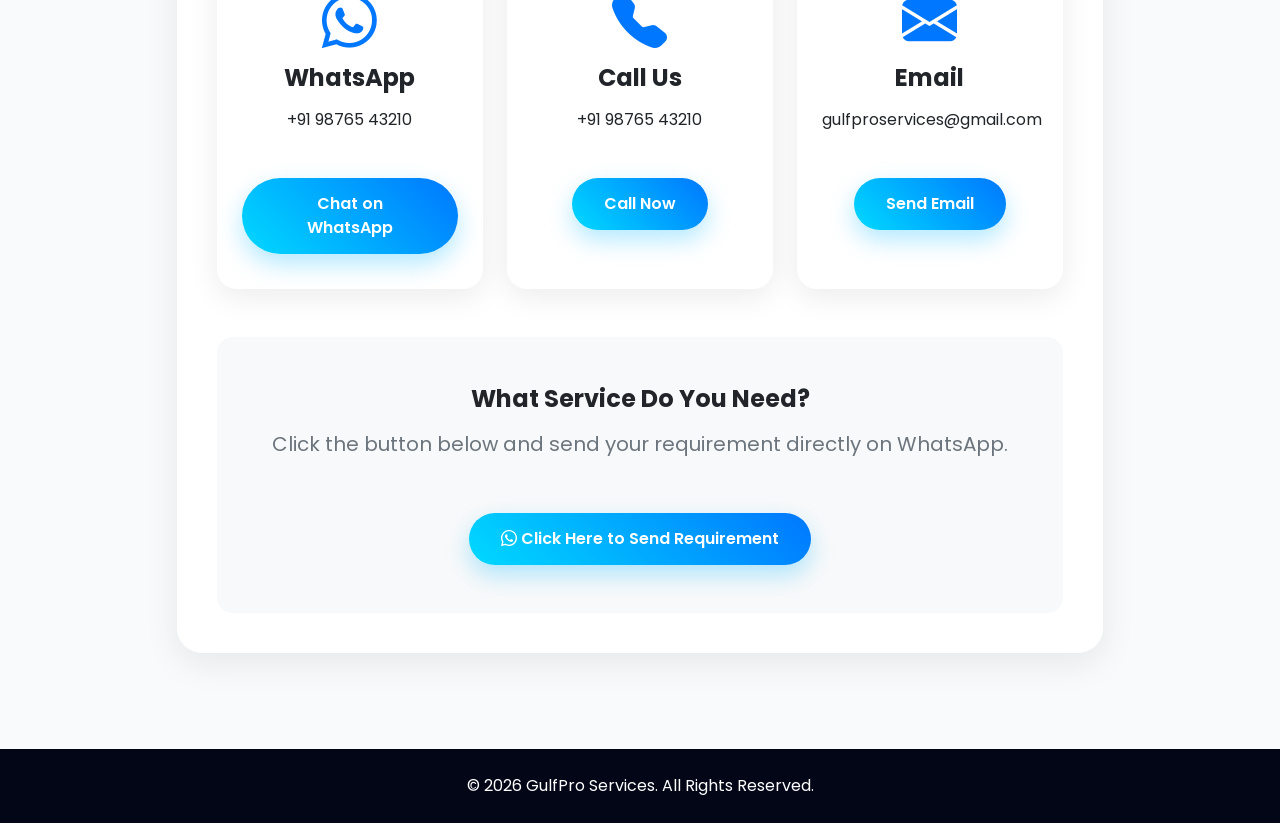
==== commit 34b7096d: "add sharesecondp" ====
--- a/index.html
+++ b/index.html
@@ -361,7 +361,9 @@
 
 <div class="social-container">
     <div class="main-btnmedia">
-        <i class="fa-solid fa-share-nodes"></i>
+        <i class="fa-solid fa-share-nodes">
+          
+        </i>
     </div>
 
     <a href="https://wa.me/919539756061?text=Hello...%0A%20AL%20BIDAYA%20DOCUMENT%20CLEARING%2C%20I%20need%20more%20details%20about%20your%20services." class="social whatsapp" target="_self">
--- a/css.css
+++ b/css.css
@@ -296,7 +296,7 @@
     }
 
 
-    /* .whatsapp-float{
+     /* .whatsapp-float{
 position:fixed;
 bottom:20px;
 right:20px;
@@ -330,9 +330,9 @@
 text-decoration:none;
 z-index:999;
 box-shadow:0 10px 25px rgba(0,0,0,0.2);
-} */
-
-/* .instagram img{
+}
+
+ .instagram img{
     width:50px;
     height:50px;
 }
@@ -393,12 +393,12 @@
     right: 58px;
     bottom: 38px;
     opacity: 1;
-} */
-
-
-
-
-.social-container{
+}  */
+
+
+/* THIS THE LAST */
+
+ .social-container{
     position: fixed;
     right: 30px;
     bottom: 30px;
@@ -459,44 +459,5 @@
 .social-container:hover .phone{
     bottom: 205px;
     opacity: 1;
-}
-
-
-@media(max-width:576px){
-
-    .social-container{
-        right:15px;
-        bottom:15px;
-    }
-
-    .main-btnmedia{
-        width:55px;
-        height:55px;
-        font-size:20px;
-    }
-
-    .social{
-        width:48px;
-        height:48px;
-        font-size:18px;
-    }
-
-    /* Instagram hide */
-
-    .instagram{
-        display:block;
-    }
-
-    /* WhatsApp */
-
-    .whatsapp{
-        bottom:65px;
-    }
-
-    /* Call */
-
-    .phone{
-        bottom:120px;
-    }
-
-}+} 
+
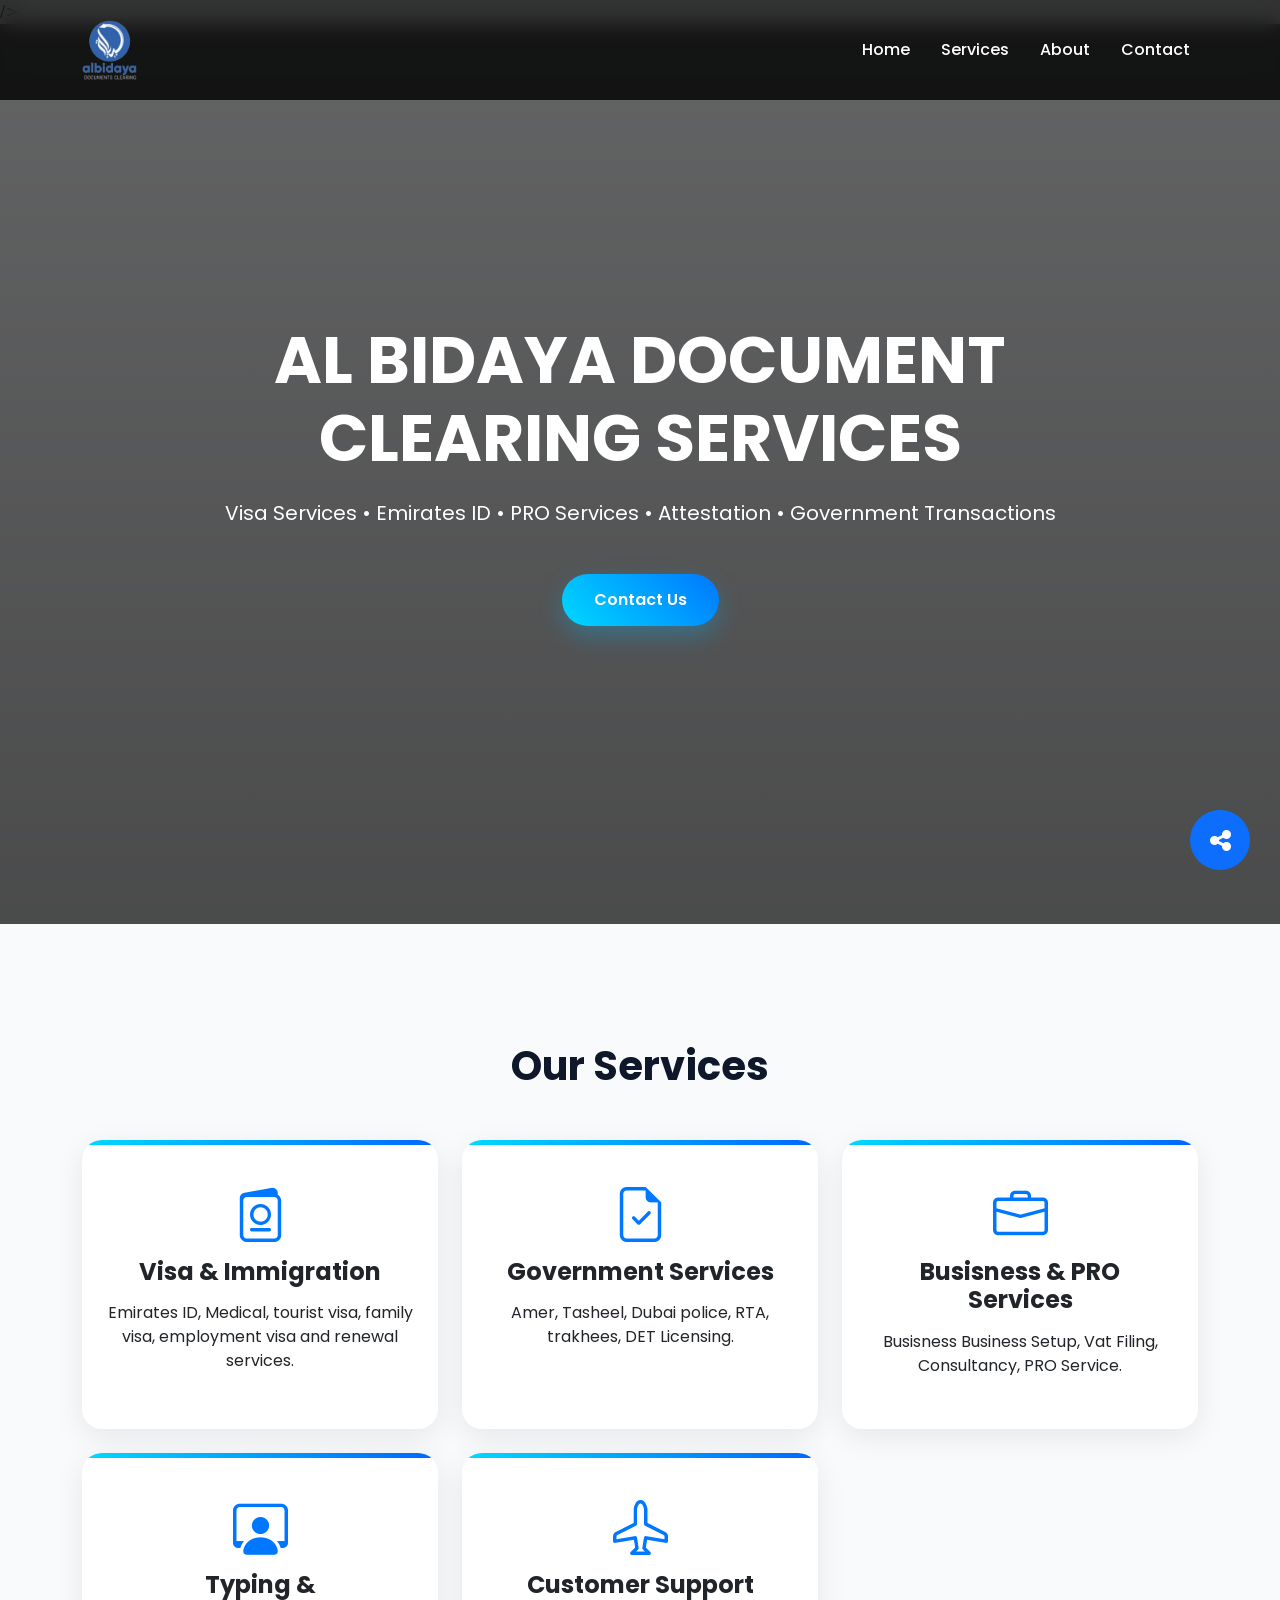
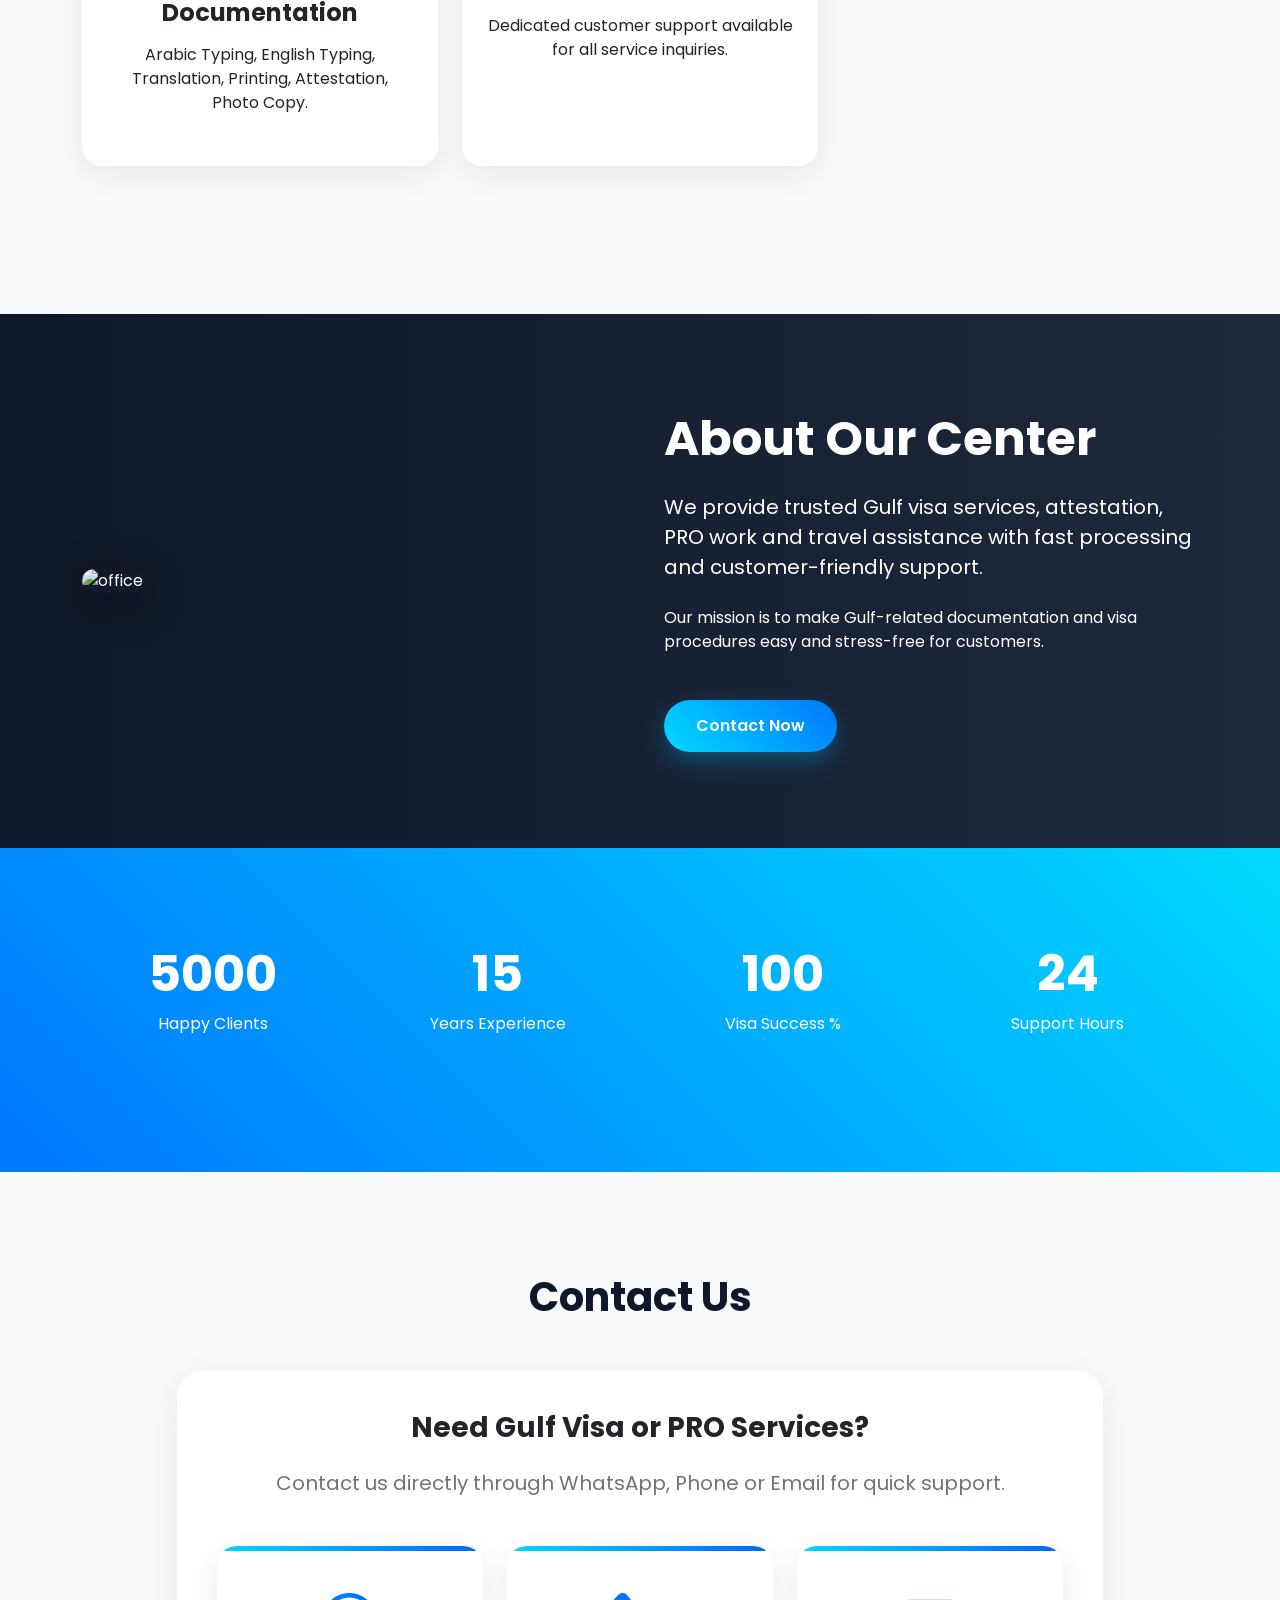
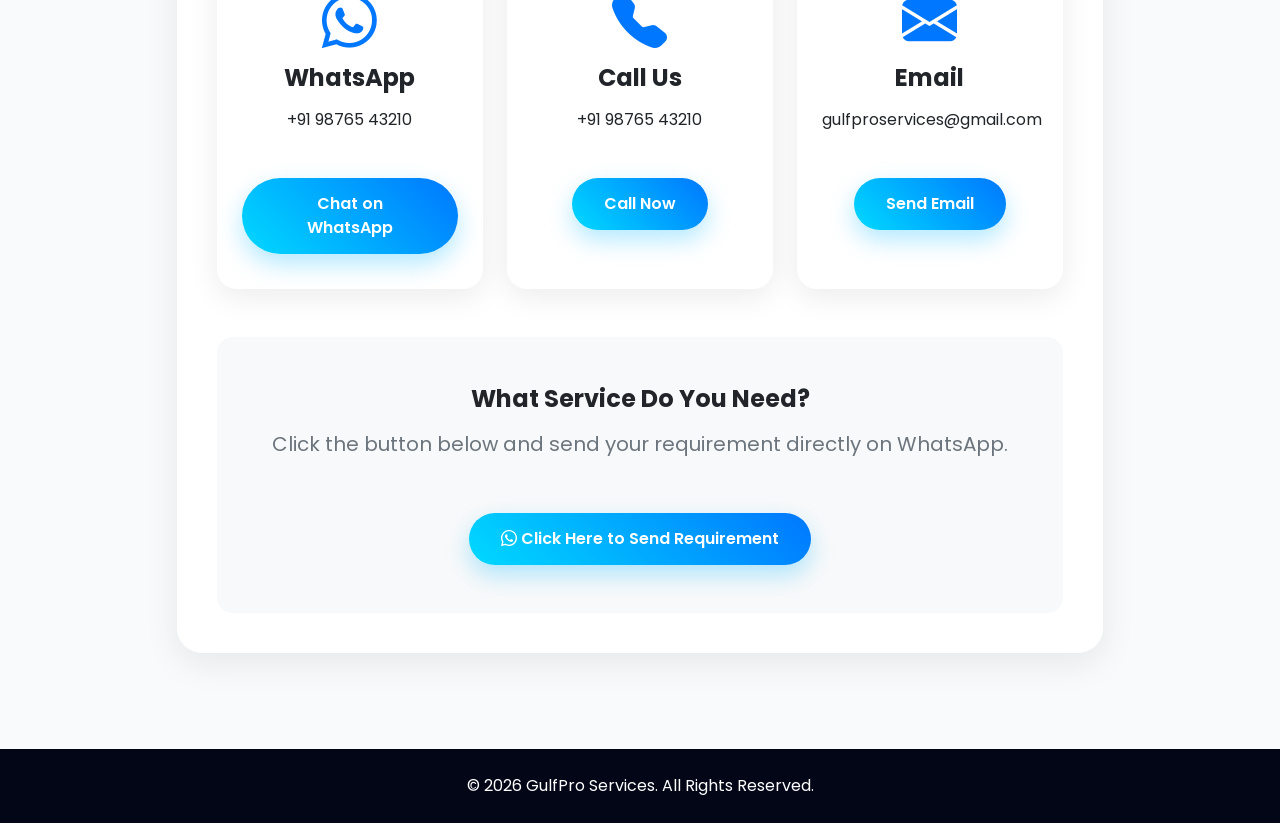
==== commit 08f5b991: "add sharesecondp" ====
--- a/index.html
+++ b/index.html
@@ -359,11 +359,9 @@
 
 
 
-<div class="social-container">
+<!-- <div class="social-container">
     <div class="main-btnmedia">
-        <i class="fa-solid fa-share-nodes">
-          
-        </i>
+        <i class="fa-solid fa-share-nodes"></i>
     </div>
 
     <a href="https://wa.me/919539756061?text=Hello...%0A%20AL%20BIDAYA%20DOCUMENT%20CLEARING%2C%20I%20need%20more%20details%20about%20your%20services." class="social whatsapp" target="_self">
@@ -377,7 +375,28 @@
     <a href="tel:+919539756061" class="social phone">
       <i class="fas fa-phone"></i>
     </a>
-</div> 
+</div>  -->
+
+
+
+
+<div class="social-container" id="socialContainer">
+    <div class="main-btnmedia" id="shareBtn">
+        <i class="fa-solid fa-share-nodes"></i>
+    </div>
+
+    <a href="https://wa.me/919539756061?text=Hello..." class="social whatsapp">
+        <i class="fab fa-whatsapp"></i>
+    </a>
+
+    <a href="https://www.instagram.com/_junaid_ibnali_/" class="social instagram" target="_blank">
+        <i class="fab fa-instagram"></i>
+    </a>
+
+    <a href="tel:+919539756061" class="social phone">
+        <i class="fas fa-phone"></i>
+    </a>
+</div>
 
   <!-- Footer -->
   <footer>
@@ -449,5 +468,15 @@
 
   <script src="//translate.google.com/translate_a/element.js?cb=googleTranslateElementInit"></script>
 
+  <!-- share button -->
+      <script>
+    const shareBtn = document.getElementById("shareBtn");
+    const socialContainer = document.getElementById("socialContainer");
+
+    shareBtn.addEventListener("click", () => {
+        socialContainer.classList.toggle("active");
+    });
+    </script>
+
 </body>
 </html>
--- a/css.css
+++ b/css.css
@@ -398,7 +398,7 @@
 
 /* THIS THE LAST */
 
- .social-container{
+.social-container{
     position: fixed;
     right: 30px;
     bottom: 30px;
@@ -414,9 +414,12 @@
     justify-content: center;
     align-items: center;
     font-size: 24px;
+    position: relative;
+    z-index: 9999;
     cursor: pointer;
 }
 
+/* 2 */
 .social{
     position: absolute;
     width: 50px;
@@ -430,8 +433,25 @@
     right: 5px;
     bottom: 5px;
     opacity: 0;
+    pointer-events: none; /* add this */
     transition: all 0.4s ease;
 }
+
+.social-container.active .social{
+    pointer-events: auto;
+}
+
+
+
+.social{
+    opacity:0;
+    pointer-events:none;
+}
+
+.social-container.active .social{
+    pointer-events:auto;
+}
+
 
 .whatsapp{
     background: #25D366;
@@ -443,10 +463,10 @@
 
 .phone{
     background: #007bff;
-}
+} 
 
 /* Hover Effect */
-.social-container:hover .whatsapp{
+/* .social-container:hover .whatsapp{
     bottom: 75px;
     opacity: 1;
 }
@@ -459,5 +479,22 @@
 .social-container:hover .phone{
     bottom: 205px;
     opacity: 1;
-} 
-
+}  */
+
+
+
+
+.social-container.active .whatsapp{
+    bottom: 75px;
+    opacity: 1;
+}
+
+.social-container.active .instagram{
+    bottom: 140px;
+    opacity: 1;
+}
+
+.social-container.active .phone{
+    bottom: 205px;
+    opacity: 1;
+}
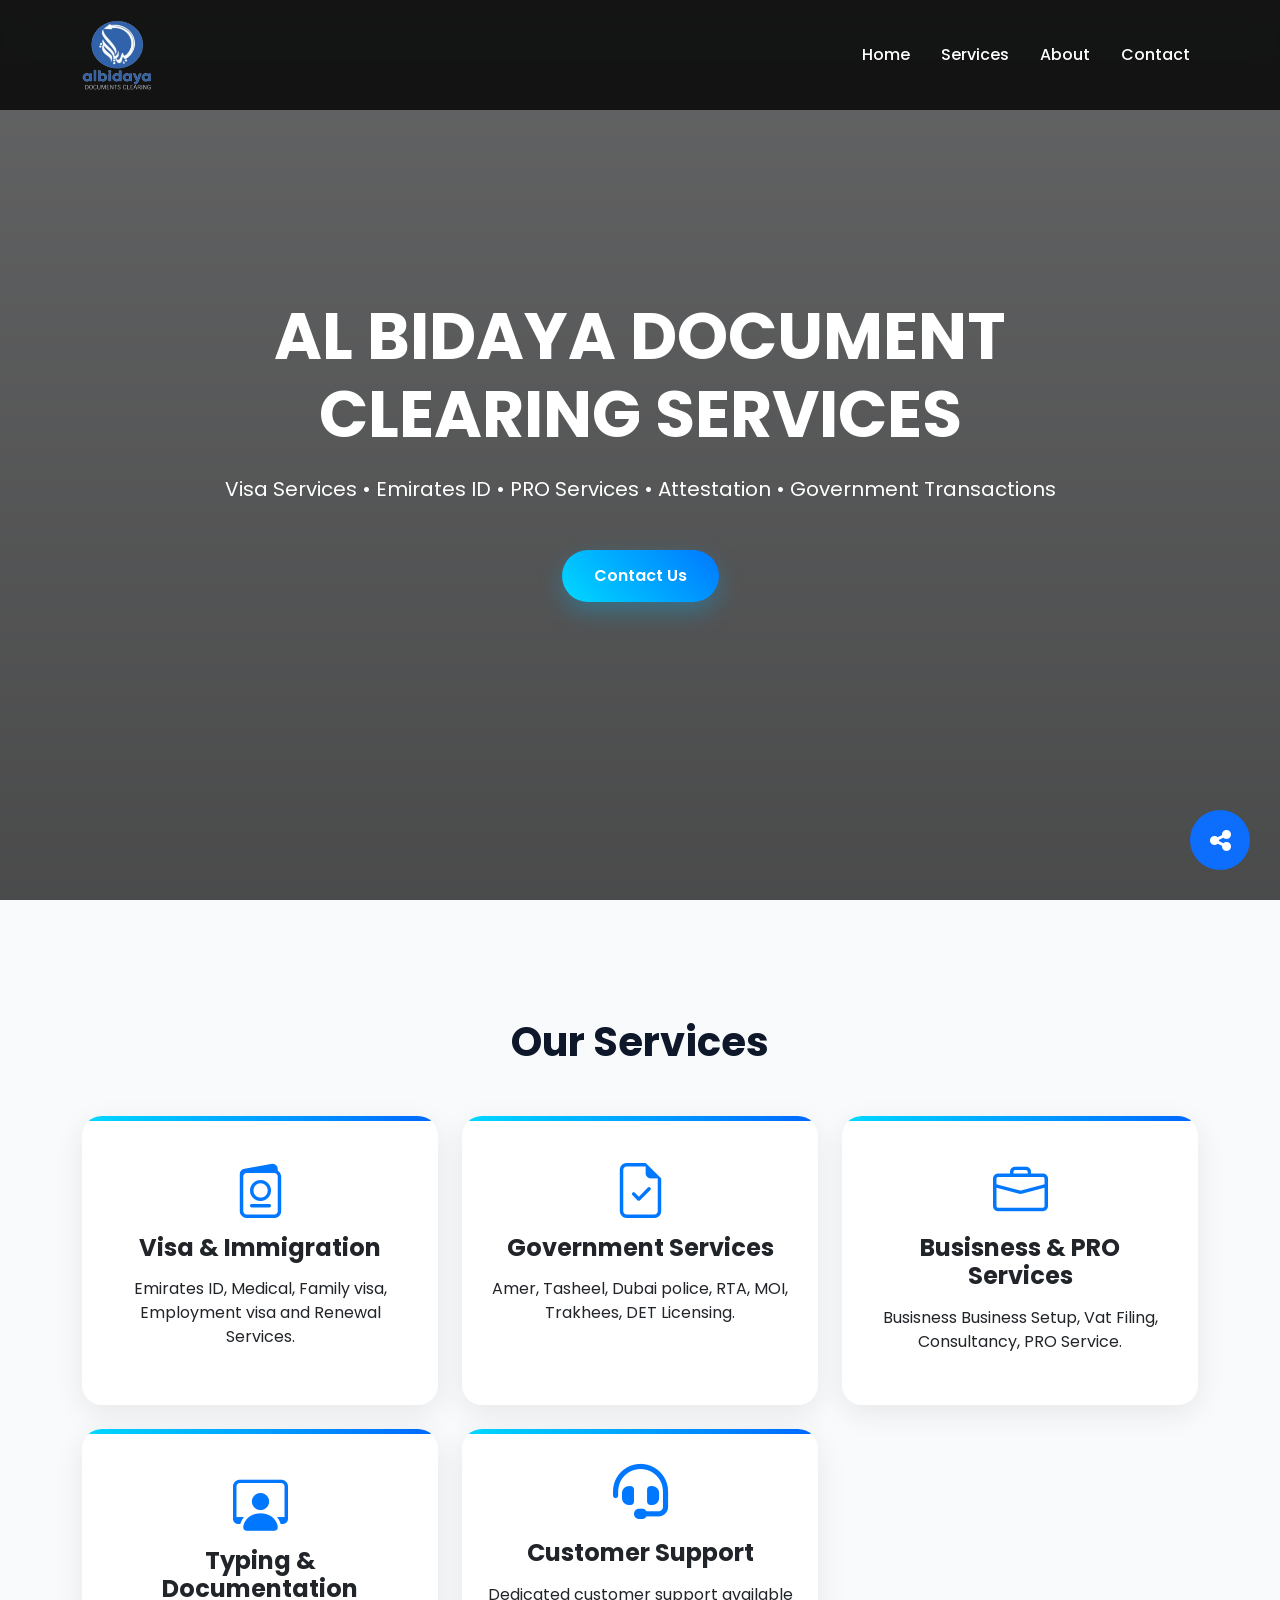
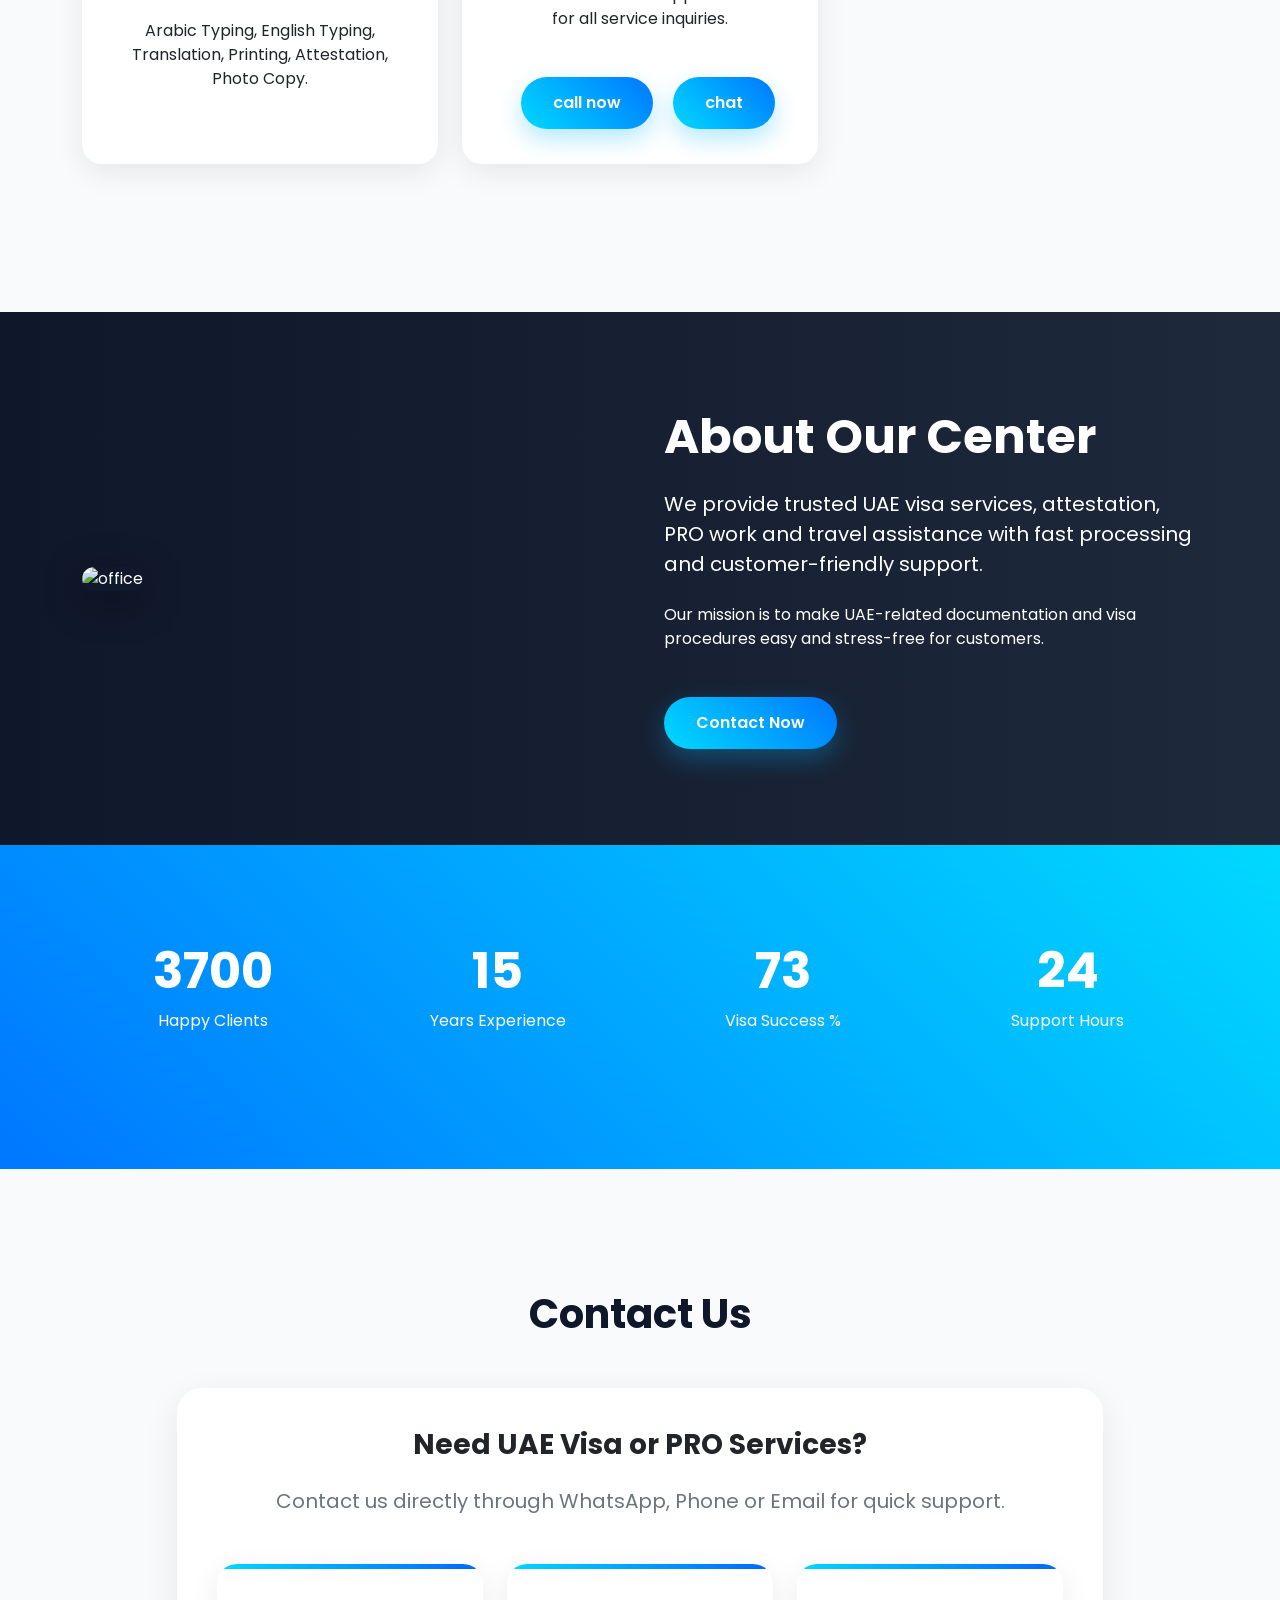
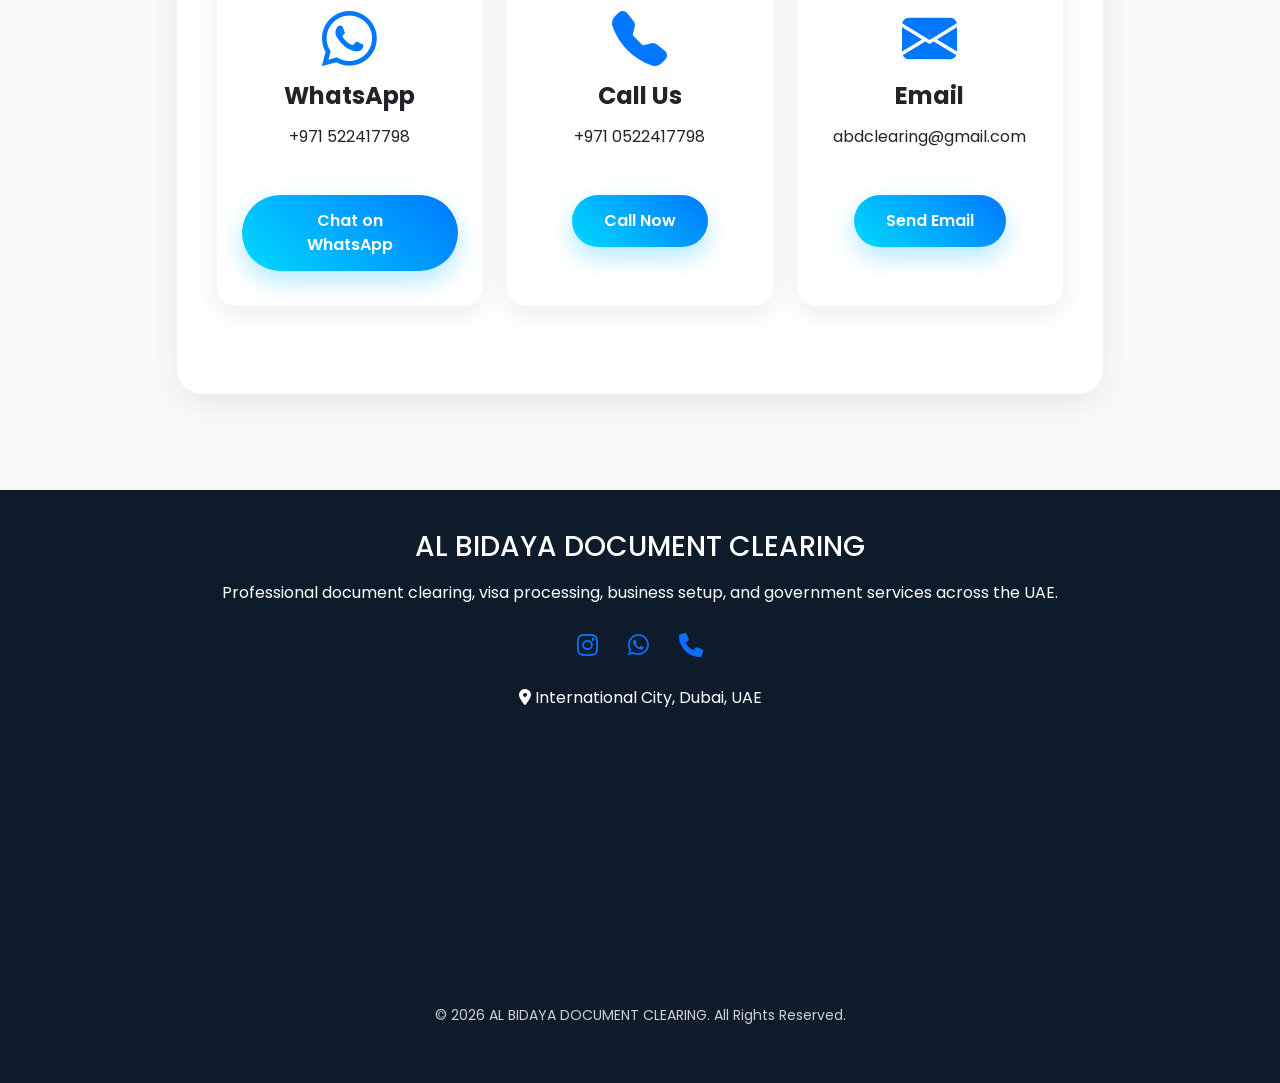
==== commit 8cfee735: "add sharesecondp" ====
--- a/index.html
+++ b/index.html
@@ -3,7 +3,11 @@
 <head>
   <meta charset="UTF-8" />
   <meta name="viewport" content="width=device-width, initial-scale=1.0" />
-  <title>GulfPro Services</title>
+  <title>albidaya documents clearing</title>
+
+  <!-- favicon -->
+    <link rel="icon" type="image/x-icon" href="logo42.png">
+    <!-- favicon -->
 
   <link rel="stylesheet" href="https://fontawesome.com/icons/classic/solid/share-nodes">
 
@@ -15,7 +19,11 @@
   <link rel="stylesheet" href="css.css">
 
 
+  
   <!-- Bootstrap Icons -->
+   
+<link rel="stylesheet" href="https://cdnjs.cloudflare.com/ajax/libs/font-awesome/6.5.2/css/all.min.css">
+
   <link
     rel="stylesheet"
     href="https://cdn.jsdelivr.net/npm/bootstrap-icons@1.11.3/font/bootstrap-icons.min.css"
@@ -23,7 +31,7 @@
 
   <!-- AOS Animation -->
   <link href="https://unpkg.com/aos@2.3.4/dist/aos.css" rel="stylesheet">
-  />
+  
 
   <!-- Google Font -->
   <link rel="preconnect" href="https://fonts.googleapis.com">
@@ -36,10 +44,10 @@
 <body>
 
   <!-- Navbar -->
-  <nav class="navbar navbar-expand-sm   navbar-dark fixed-top">
+   <nav class="navbar navbar-expand-sm   navbar-dark fixed-top">
     <div class="container">
       <a class="navbar-brand" href="#home">
-        <img src="logo42.png" alt=""  style="width:auto;height: 60px;">
+        <img src="logo42.png" alt=""  style="width:70px;height: 70px;">
       </a>
 
       <button class="navbar-toggler" type="button" data-bs-toggle="collapse" data-bs-target="#navbarNav">
@@ -63,7 +71,7 @@
         </ul>
       </div>
     </div>
-  </nav>
+  </nav> 
 
   <!-- Hero Section -->
   <section class="hero" id="home">
@@ -100,7 +108,7 @@
             <i class="bi bi-passport floating"></i>
             <h4>Visa & Immigration </h4>
             <p>
-              Emirates ID, Medical, tourist visa, family visa, employment visa and renewal services.
+              Emirates ID, Medical, Family visa, Employment visa and Renewal Services.
             </p>
           </div>
         </div>
@@ -110,7 +118,7 @@
             <i class="bi bi-file-earmark-check floating"></i>
             <h4>Government Services</h4>
             <p>
-              Amer, Tasheel, Dubai police, RTA, trakhees, DET Licensing.
+              Amer, Tasheel, Dubai police, RTA, MOI, Trakhees, DET Licensing.
             </p>
           </div>
         </div>
@@ -137,11 +145,13 @@
 
         <div class=" col-sm-12 col-md-12 col-lg-4" data-aos="zoom-in">
           <div class="service-card text-center">
-            <i class="bi bi-airplane floating"></i>
+              <i class="fa-solid fa-headset"></i>
             <h4>Customer Support</h4>
             <p>
              Dedicated customer support available for all service inquiries.
             </p>
+            <a href="tel:+971522417798" class="main-btn mx-3"> call now</a> 
+            <a href="//wa.me/971522417798?text=Hello...%0A%0AAL%20BIDAYA%20DOCUMENT%20CLEARING,%20I%20need%20more%20details%20about%20your%20services." target="_blank" class="main-btn"> chat </a>
           </div>
         </div>
 
@@ -180,11 +190,14 @@
           </h2>
 
           <p class="mb-4 fs-5">
-            We provide trusted Gulf visa services, attestation, PRO work and travel assistance with fast processing and customer-friendly support.
+            We provide trusted UAE visa services, attestation, 
+            PRO work and travel assistance with fast processing and 
+            customer-friendly support.
           </p>
 
           <p>
-            Our mission is to make Gulf-related documentation and visa procedures easy and stress-free for customers.
+            Our mission is to make UAE-related documentation 
+            and visa procedures easy and stress-free for customers.
           </p>
 
           <a href="#contact" class="main-btn">
@@ -236,7 +249,7 @@
 
   <!-- Contact -->
    
-<div style="width: 100%;height:5px;" id="contact"></div>
+<div style="width: 100%;height:25px;" id="contact"></div>
   <section class="py-5" >
     <div class="container py-5" >
       <h2 class="section-title" data-aos="fade-up">
@@ -249,7 +262,7 @@
           <div class="contact-box text-center">
 
             <h3 class="fw-bold mb-4">
-              Need Gulf Visa or PRO Services?
+              Need UAE Visa or PRO Services?
             </h3>
 
             <p class="mb-5 fs-5 text-secondary">
@@ -263,13 +276,10 @@
                   <i class="bi bi-whatsapp"></i>
                   <h4>WhatsApp</h4>
                   <p>
-                    +91 98765 43210
+                    +971 522417798
                   </p>
 
-                  <a
-                    href="https://wa.me/919876543210"
-                    target="_blank"
-                    class="main-btn"
+                  <a href="//wa.me/971522417798?text=Hello...%0A%0AAL%20BIDAYA%20DOCUMENT%20CLEARING,%20I%20need%20more%20details%20about%20your%20services." target="_blank" class="main-btn"
                   >
                     Chat on WhatsApp
                   </a>
@@ -281,13 +291,10 @@
                   <i class="bi bi-telephone-fill"></i>
                   <h4>Call Us</h4>
                   <p>
-                    +91 98765 43210
+                    +971 0522417798
                   </p>
 
-                  <a
-                    href="tel:+919876543210"
-                    class="main-btn"
-                  >
+                  <a href="tel:+971522417798" class="main-btn">
                     Call Now
                   </a>
                 </div>
@@ -298,11 +305,11 @@
                   <i class="bi bi-envelope-fill"></i>
                   <h4>Email</h4>
                   <p>
-                    gulfproservices@gmail.com
+                    abdclearing@gmail.com
                   </p>
 
                   <a
-                    href="mailto:gulfproservices@gmail.com"
+                    href="mailto:abdclearing@gmail.com"
                     class="main-btn"
                   >
                     Send Email
@@ -312,7 +319,7 @@
 
             </div>
 
-            <div class="p-5 rounded-4 bg-light">
+            <!-- <div class="p-5 rounded-4 bg-light">
               <h4 class="fw-bold mb-3 text-dark">
                 What Service Do You Need?
               </h4>
@@ -329,7 +336,7 @@
                 <i class="bi bi-whatsapp"></i>
                 Click Here to Send Requirement
               </a>
-            </div>
+            </div> -->
 
           </div>
 
@@ -385,27 +392,133 @@
         <i class="fa-solid fa-share-nodes"></i>
     </div>
 
-    <a href="https://wa.me/919539756061?text=Hello..." class="social whatsapp">
+    <a href="//wa.me/971522417798?text=Hello...%0A%0AAL%20BIDAYA%20DOCUMENT%20CLEARING,%20I%20need%20more%20details%20about%20your%20services." target="_blank" class="social whatsapp">
         <i class="fab fa-whatsapp"></i>
     </a>
 
-    <a href="https://www.instagram.com/_junaid_ibnali_/" class="social instagram" target="_blank">
+    <a href="https://www.instagram.com/albidayadocumentsclearing/?hl=en" class="social instagram" target="_blank">
         <i class="fab fa-instagram"></i>
     </a>
 
-    <a href="tel:+919539756061" class="social phone">
+    <a href="tel:+971522417798" class="social phone">
         <i class="fas fa-phone"></i>
     </a>
 </div>
 
   <!-- Footer -->
-  <footer>
+  <!-- <footer>
     <div class="container">
       <p class="mb-0">
-        © 2026 GulfPro Services. All Rights Reserved.
+        © 2026 UAE Pro Services. All Rights Reserved.
       </p>
     </div>
-  </footer>
+
+    
+
+
+
+  </footer> -->
+
+
+
+  <!-- <footer class="footer">
+    <div class="container">
+        
+        <div class="footer-content">
+            <h3>AL BIDAYA DOCUMENT CLEARING</h3>
+
+            <p>
+                Professional document clearing, visa processing,
+                business setup, and government services across the UAE.
+            </p>
+
+            <div class="social-links ">
+                <a href="https://www.instagram.com/albidayadocumentsclearing/?hl=en" target="_blank">
+                    <i class="fab fa-instagram"></i>
+                </a>
+
+                <a href="//wa.me/971522417798?text=Hello...%0A%0AAL%20BIDAYA%20DOCUMENT%20CLEARING,%20I%20need%20more%20details%20about%20your%20services." target="_blank">
+                    <i class="fab fa-whatsapp"></i>
+                </a>
+
+                <a href="tel:+971522417798">
+                    <i class="fa-solid fa-phone"></i>
+                </a>
+            </div>
+
+            <p class="copyright">
+                © 2026 AL BIDAYA DOCUMENT CLEARING. All Rights Reserved.
+            </p>
+
+        </div>
+
+    </div>
+</footer>
+
+
+<p><i class="fa-solid fa-location-dot"></i> Abu Dhabi, UAE</p>
+    <iframe
+    src="https://www.google.com/maps/embed?pb=!1m18!1m12!1m3!1d3610.925890470797!2d55.407900700000006!3d25.171980099999995!2m3!1f0!2f0!3f0!3m2!1i1024!2i768!4f13.1!3m3!1m2!1s0x3e5f6134b2dc8a1f%3A0x78f8d5ad3de440fc!2sAL%20BIDAYA%20DOCUMENTS%20CLEARING!5e0!3m2!1sen!2sin!4v1781103495345!5m2!1sen!2sin" 
+    width="300" height="225" 
+    style="border:0;" 
+    allowfullscreen="" loading="lazy" 
+    referrerpolicy="no-referrer-when-downgrade" >
+  </iframe> -->
+
+
+
+  <footer class="footer">
+    <div class="container">
+
+        <div class="footer-content">
+
+            <h3>AL BIDAYA DOCUMENT CLEARING</h3>
+
+            <p>
+                Professional document clearing, visa processing,
+                business setup, and government services across the UAE.
+            </p>
+
+            <div class="social-links">
+                <a href="https://www.instagram.com/albidayadocumentsclearing/?hl=en" target="_blank">
+                    <i class="fab fa-instagram"></i>
+                </a>
+
+                <a href="https://wa.me/971522417798?text=Hello...%0A%0AAL%20BIDAYA%20DOCUMENT%20CLEARING,%20I%20need%20more%20details%20about%20your%20services." target="_blank">
+                    <i class="fab fa-whatsapp"></i>
+                </a>
+
+                <a href="tel:+971522417798">
+                    <i class="fa-solid fa-phone"></i>
+                </a>
+            </div>
+
+            <p>
+                <i class="fa-solid fa-location-dot"></i>
+                International City, Dubai, UAE
+            </p>
+
+            <iframe
+                src="https://www.google.com/maps/embed?pb=!1m18!1m12!1m3!1d3610.925890470797!2d55.407900700000006!3d25.171980099999995!2m3!1f0!2f0!3f0!3m2!1i1024!2i768!4f13.1!3m3!1m2!1s0x3e5f6134b2dc8a1f%3A0x78f8d5ad3de440fc!2sAL%20BIDAYA%20DOCUMENTS%20CLEARING!5e0!3m2!1sen!2sin!4v1781103495345!5m2!1sen!2sin"
+                width="100%"
+                height="250"
+                style="border:0; border-radius:10px;"
+                allowfullscreen=""
+                loading="lazy"
+                referrerpolicy="no-referrer-when-downgrade">
+            </iframe>
+
+            <p class="copyright">
+                © 2026 AL BIDAYA DOCUMENT CLEARING. All Rights Reserved.
+            </p>
+
+        </div>
+
+    </div>
+</footer>
+
+
+
 
   <!-- Bootstrap JS -->
   <script src="https://cdn.jsdelivr.net/npm/bootstrap@5.3.3/dist/js/bootstrap.bundle.min.js"></script>
--- a/css.css
+++ b/css.css
@@ -16,10 +16,11 @@
       padding: 15px 0;
     }
 
-    .navbar-brand {
+    .navbar-brand img{
       font-size: 28px;
       font-weight: 700;
       color: #00d9ff !important;
+      width: 250px;
     }
 
     .nav-link {
@@ -233,13 +234,7 @@
       height: 140px;
     }
 
-    footer {
-      background: #020617;
-      color: white;
-      text-align: center;
-      padding: 25px 0;
-    }
-
+  
     .floating {
       animation: floating 3s ease-in-out infinite;
     }
@@ -278,12 +273,12 @@
       }
     }
 
-    .translate-box {
+    /* .translate-box {
       position: fixed;
       right: 20px;
       bottom: 20px;
       z-index: 999;
-    }
+    } */
 
     @media(max-width: 768px) {
       .hero h1 {
@@ -497,4 +492,52 @@
 .social-container.active .phone{
     bottom: 205px;
     opacity: 1;
+}
+
+
+
+
+.footer{
+    background:#0d1b2a;
+    color:white;
+    text-align:center;
+    padding:40px 20px;
+}
+
+.footer h3{
+    margin-bottom:15px;
+}
+
+.footer p{
+    margin-bottom:15px;
+    line-height:1.8;
+}
+
+.social-links{
+    margin:20px 0;
+}
+
+.social-links a{
+    color:#0d6efd;
+    font-size:24px;
+    margin:0 12px;
+    text-decoration:none;
+    transition:0.3s;
+}
+
+.social-links a:hover{
+    color:#ffffff;
+}
+
+.copyright{
+    margin-top:20px;
+    font-size:14px;
+    opacity:0.8;
+}
+
+
+.footer iframe{
+    width: 400px;
+    margin: 20px auto;
+    display: block;
 }
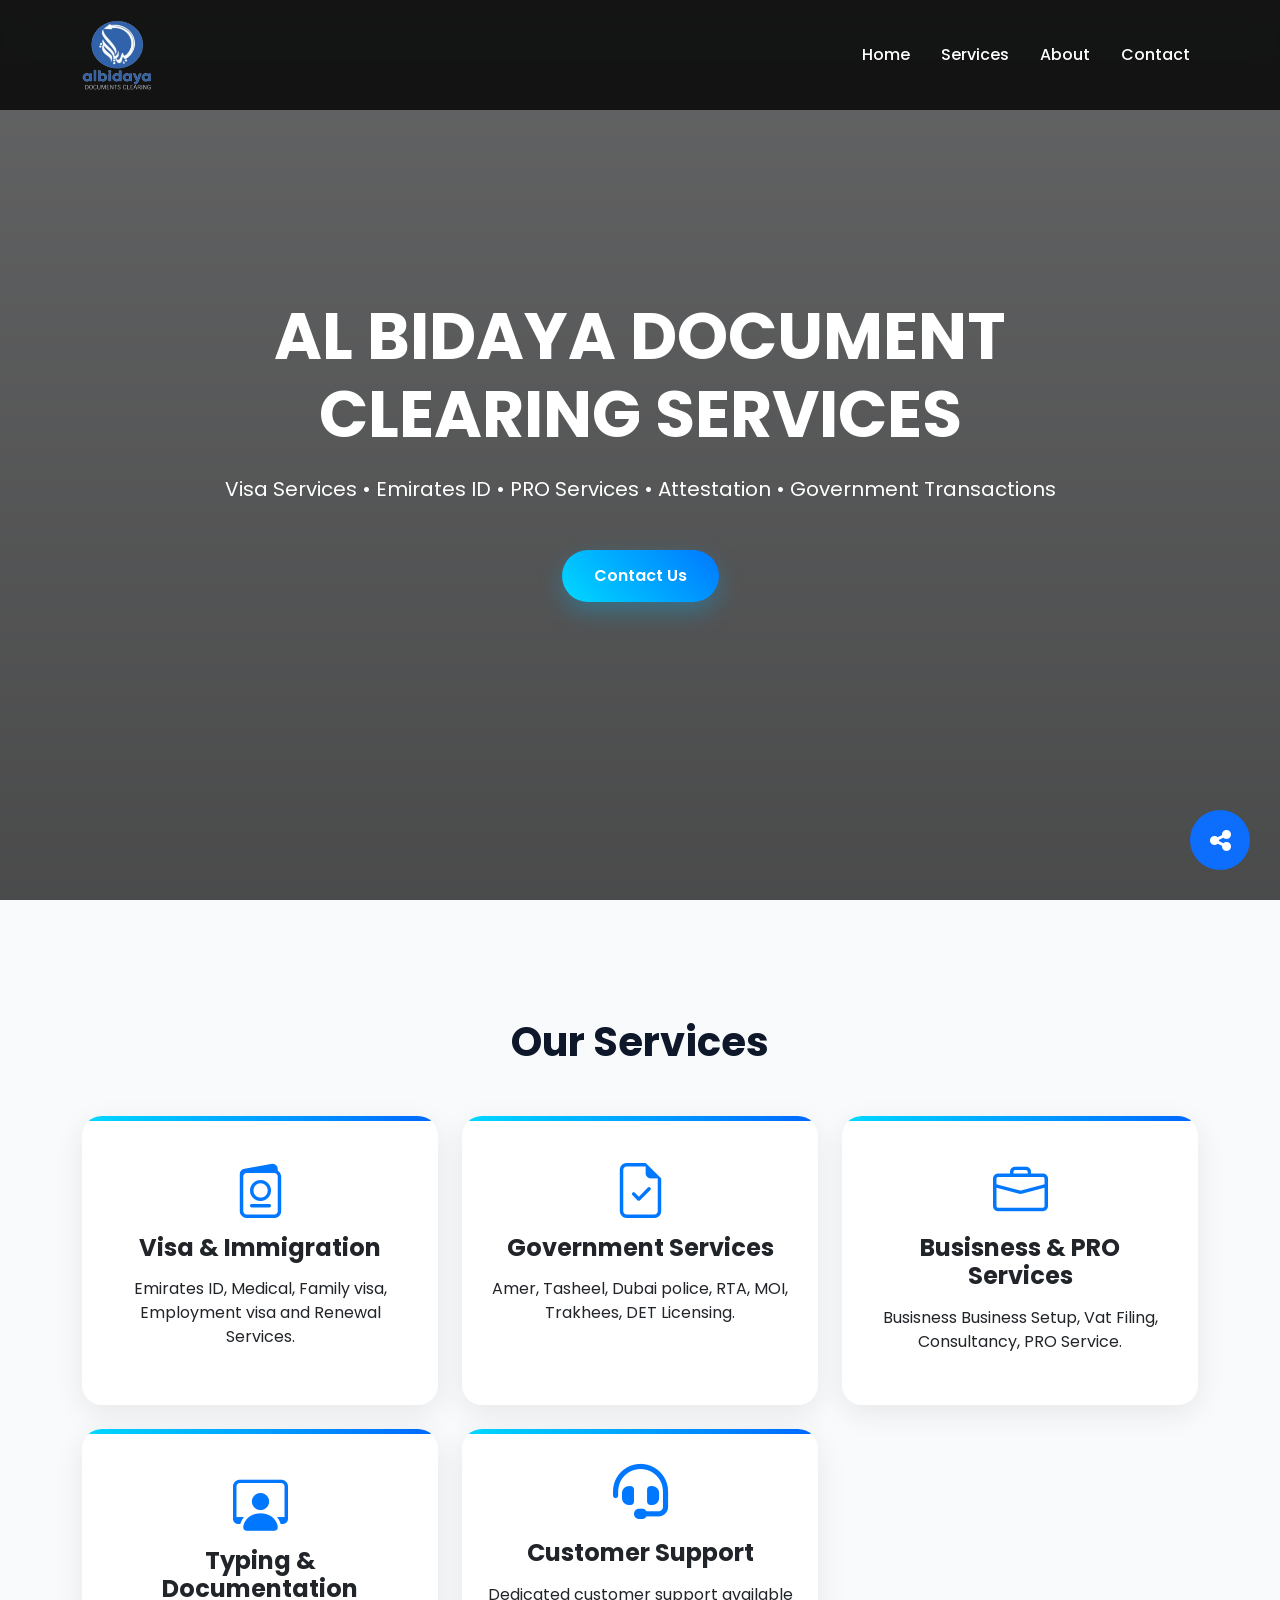
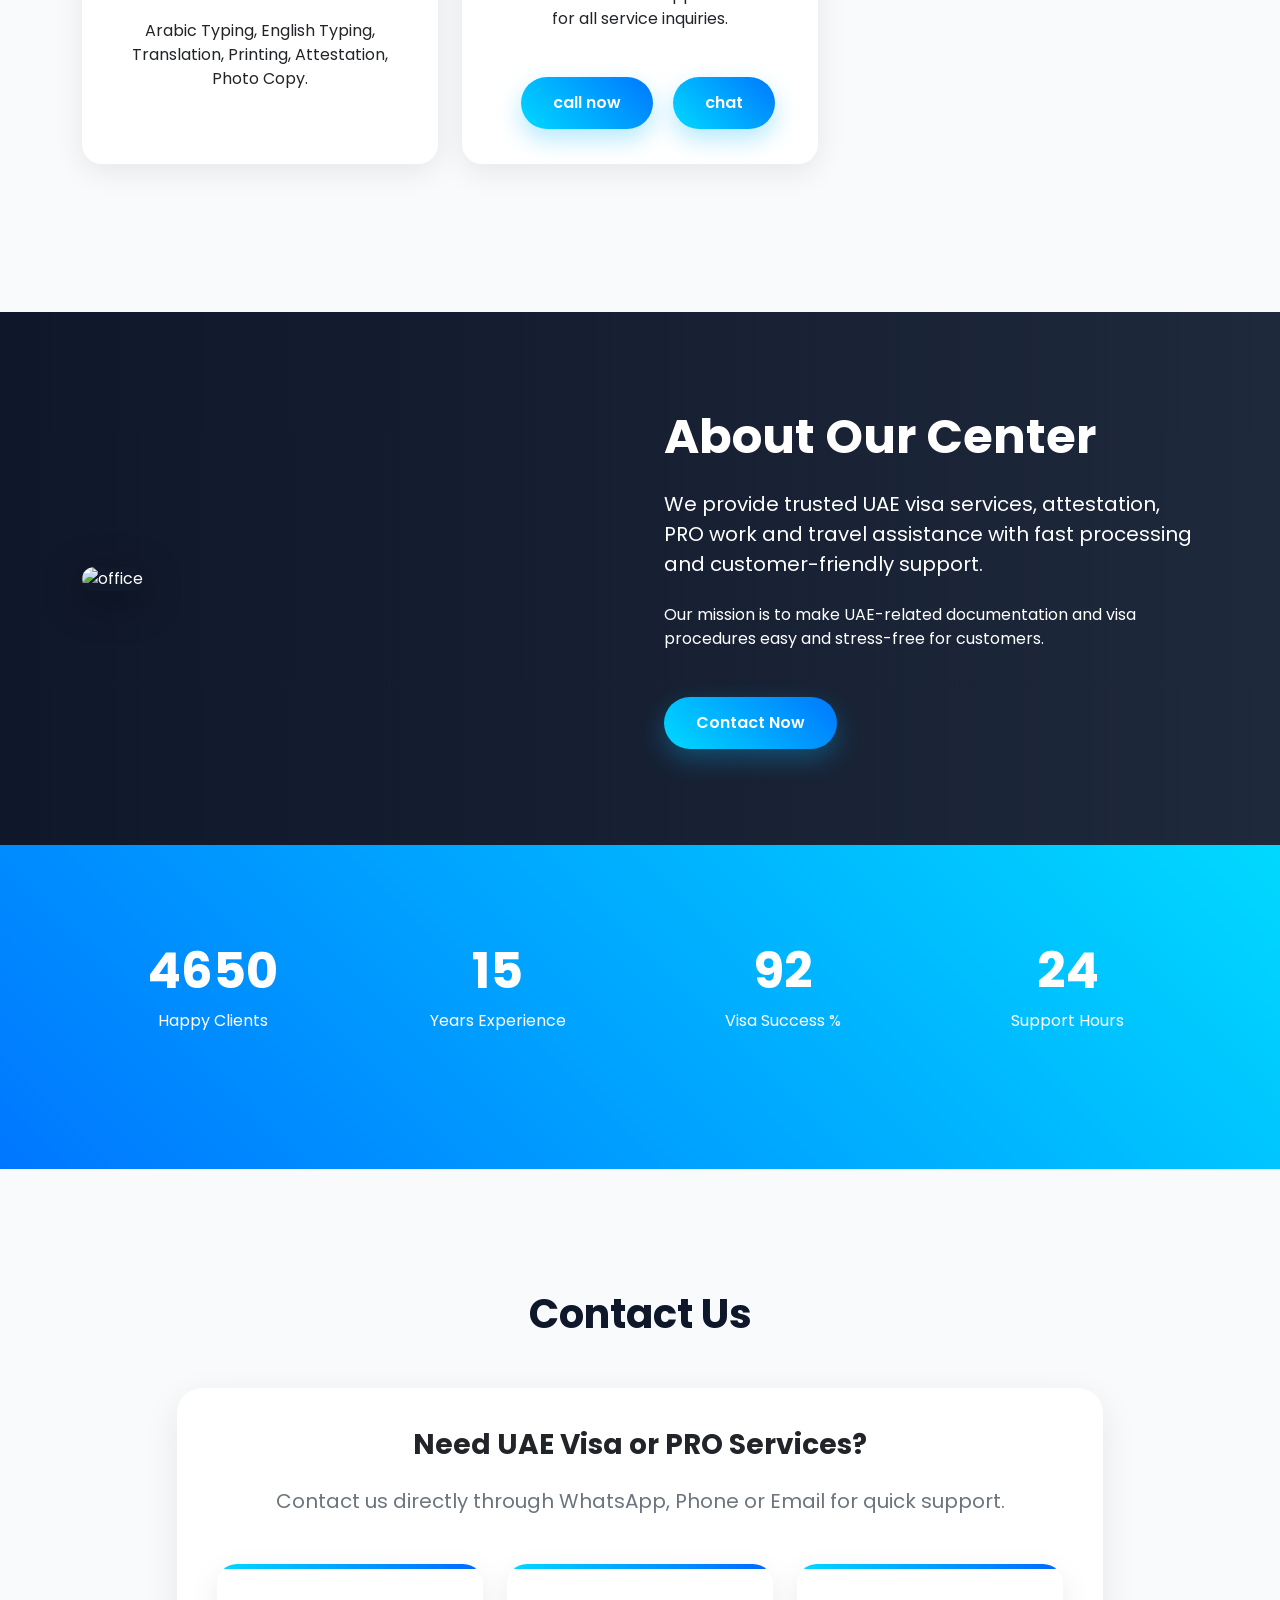
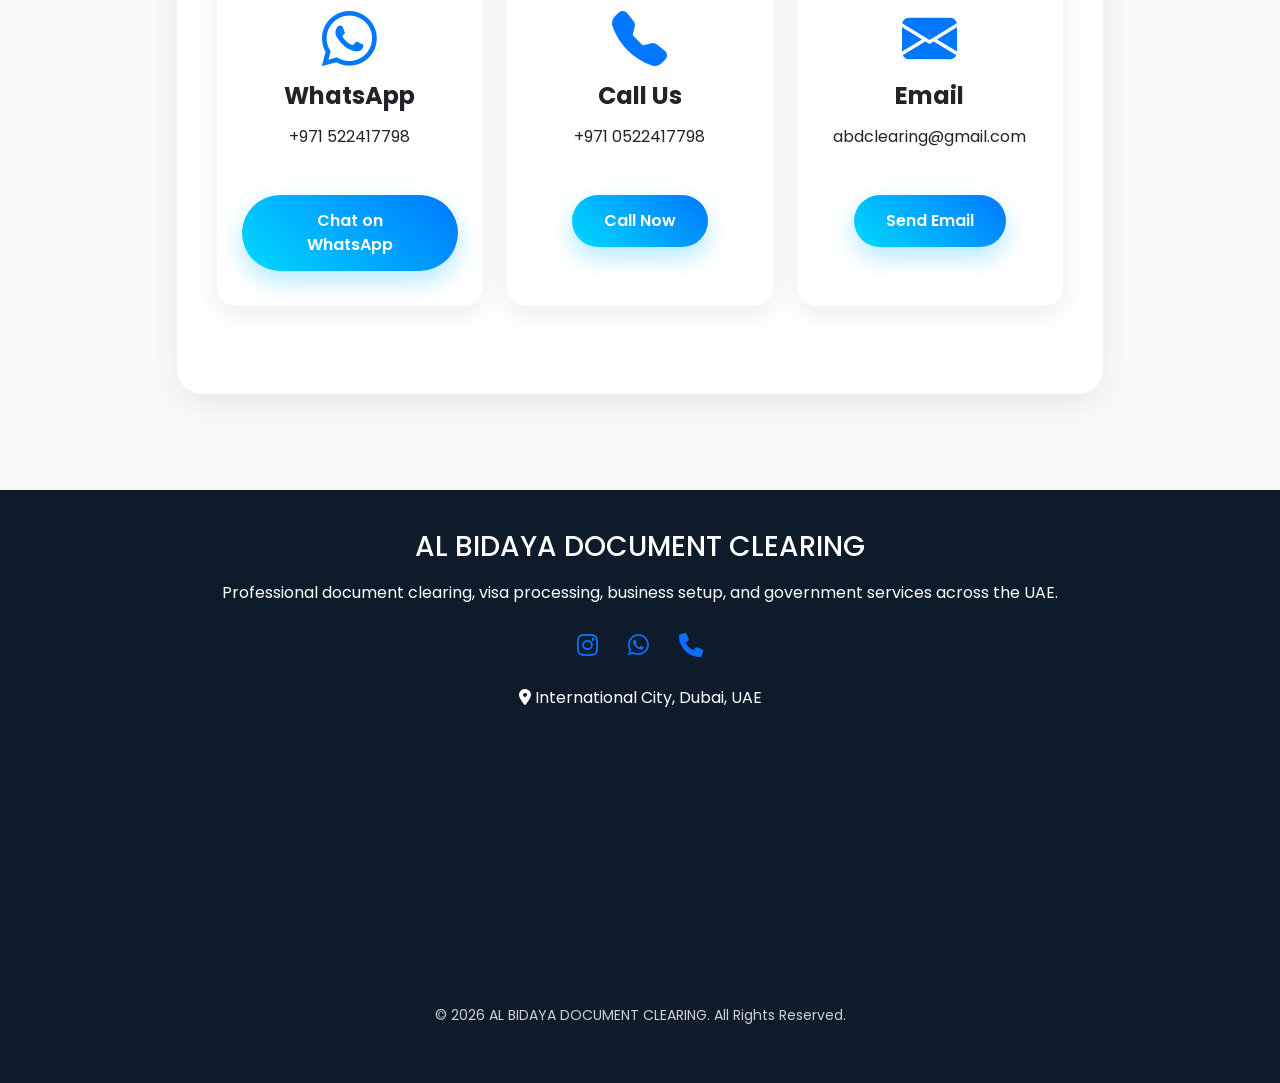
==== commit 816c1493: "add sharesecondp" ====
--- a/index.html
+++ b/index.html
@@ -78,7 +78,7 @@
     <div class="container">
       <div class="row justify-content-center">
         <div class="col-lg-10">
-          <h1>
+          <h1 class="heromainhead">
             AL BIDAYA DOCUMENT CLEARING SERVICES
           </h1>
           <p>
--- a/css.css
+++ b/css.css
@@ -101,23 +101,24 @@
         display: block;
       }
       .hero {
-        width:100%;
-    overflow:hidden;
+      width:100%;
+      overflow:hidden;
       height: 100vh;
       background:
-        linear-gradient(rgba(0,0,0,0.6), rgba(0,0,0,0.7)),
-        url('bg.jpg');
+      linear-gradient(rgba(0,0,0,0.6), rgba(0,0,0,0.7)),
+      url('bg.jpg');
       background-size: 140%;
-    background-position: center;
+      background-position: center;
       display: flex;
       align-items: center;
       color: white;
       text-align: center;
       } 
-    }
-
-
-    .hero h1 {
+
+    }
+
+
+    .heromainhead{
       font-size: 65px;
       font-weight: 700;
       animation: fadeDown 1.2s ease;
@@ -540,4 +541,13 @@
     width: 400px;
     margin: 20px auto;
     display: block;
-}+}
+
+
+@media(max-width: 576px) {
+      .footer iframe{
+    width: 300px;
+    margin: 20px auto;
+    display: block;
+}
+    }
